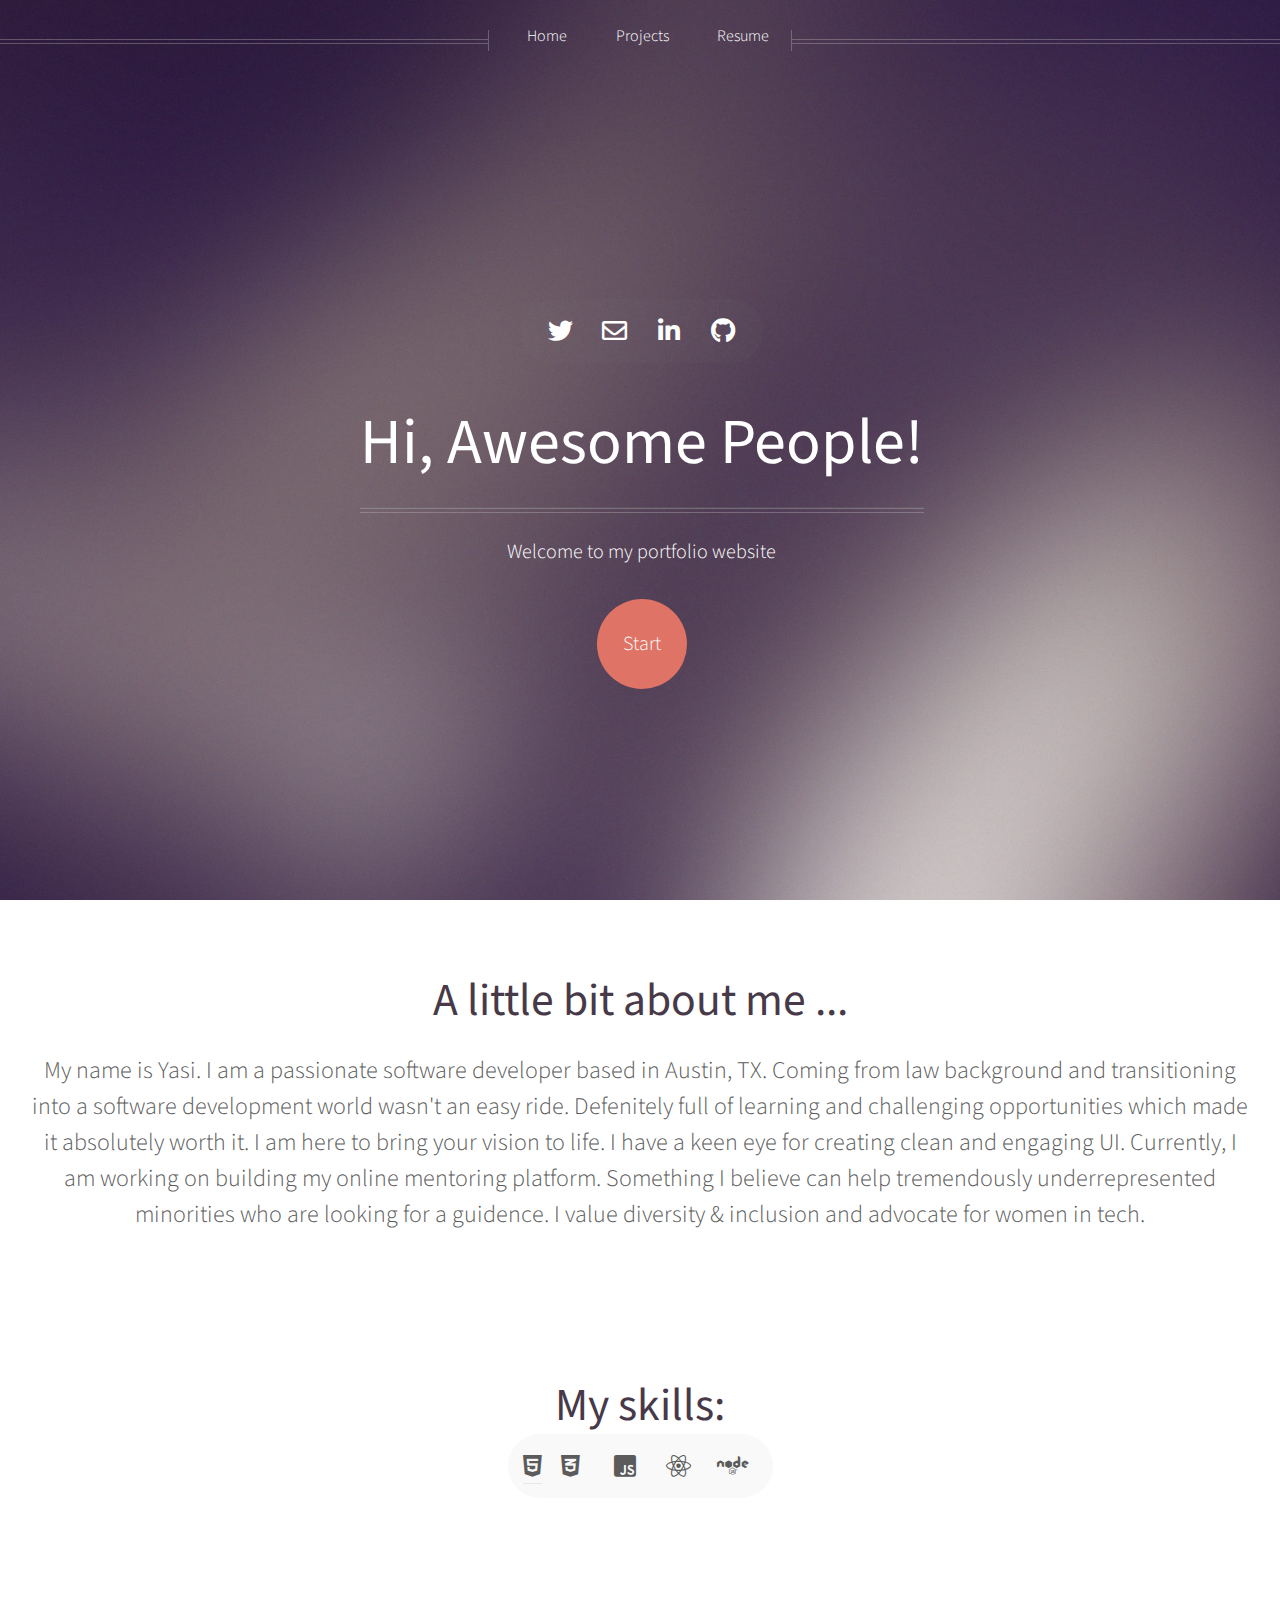
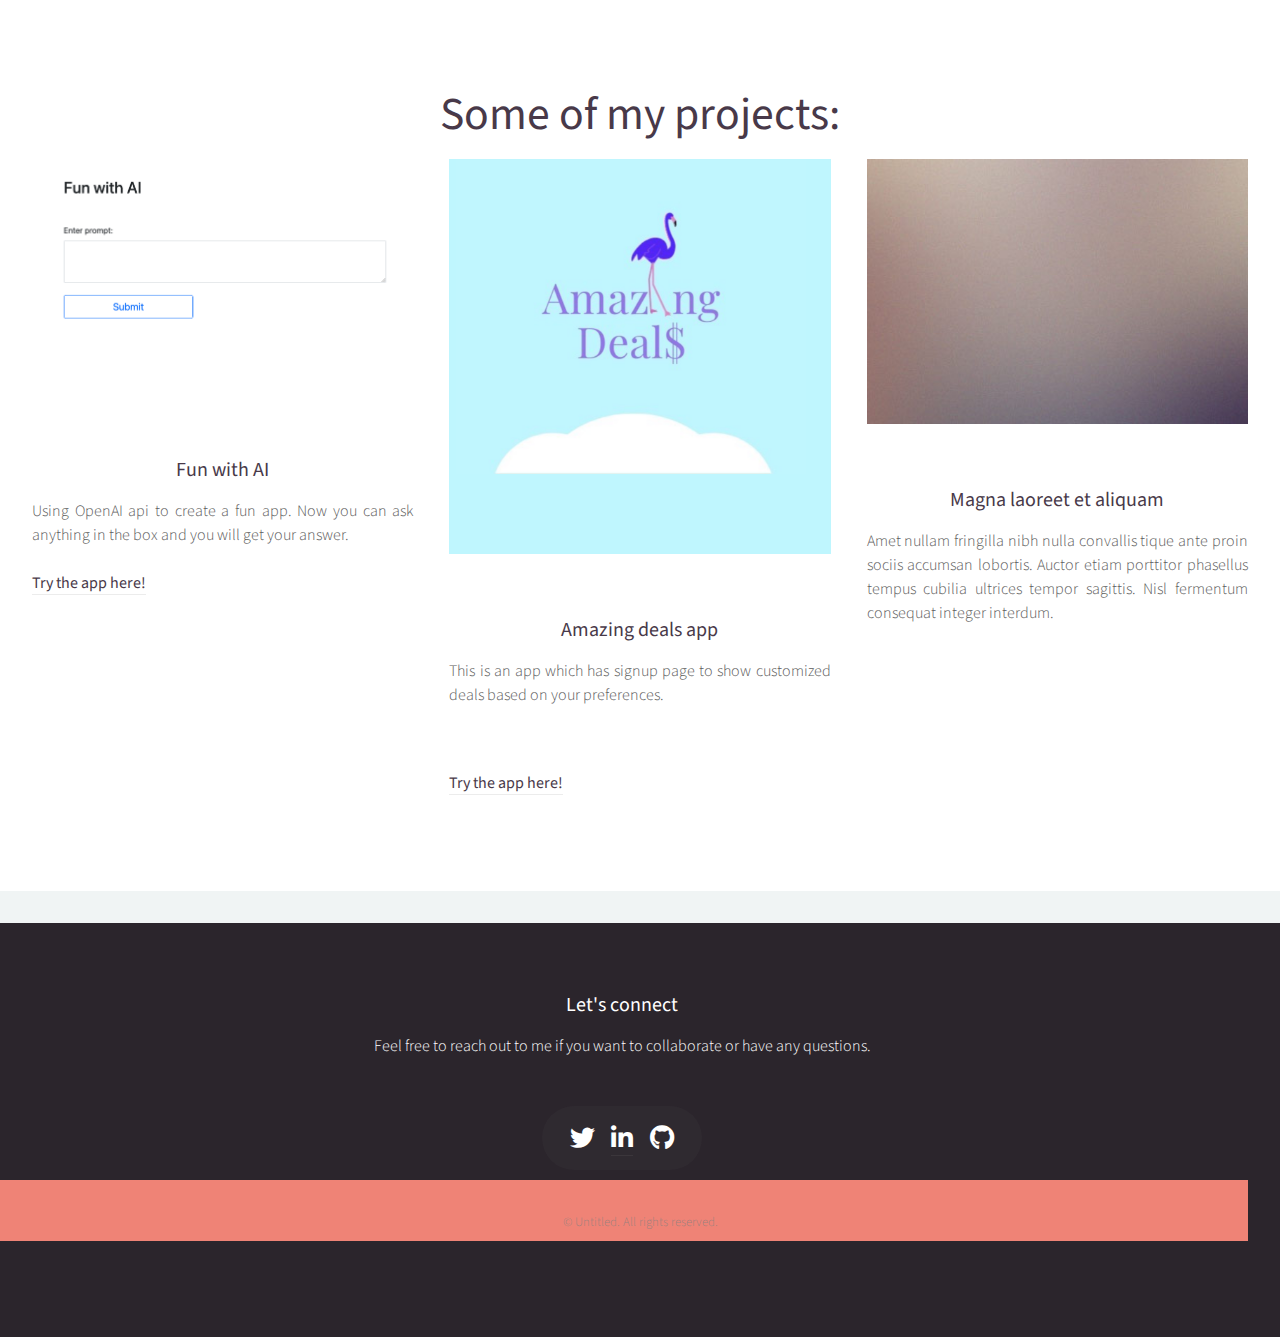
==== html5up-helios/index.html @ ef1a0a52 "add second project amazing deals" ====
<!DOCTYPE html>
<html>
  <head>
    <title>Yasaman's Portfolio Website</title>
    <meta charset="utf-8" />
    <meta
      name="viewport"
      content="width=device-width, initial-scale=1, user-scalable=no"
    />
    <link rel="stylesheet" href="assets/css/main.css" />
    <noscript
      ><link rel="stylesheet" href="assets/css/noscript.css"
    /></noscript>
  </head>
  <body class="homepage is-preload">
    <div id="page-wrapper">
      <!-- Header -->
      <div id="header">
        <!-- Inner -->
        <div class="inner">
          <header>
            <section class="contact">
              <ul class="icons">
								<li>
                    <a
                      href="https://twitter.com/yasamankho"
                      class="icon brands fa-twitter"
                      ><span class="label">Twitter</span></a
                    >
                  </li>

									<li>
                    <a
                      href="mailto:khorramyasaman@gmail.com"
                      class="icon regular fa-envelope">
                      <span class="label">Email</span></a
                    >
                  </li>

                <li>
                  <a
                    href="https://www.linkedin.com/in/yasamankhorram/"
                    class="icon brands fa-linkedin-in"
                    ><span class="label">Linkedin</span></a
                  >
                </li>
								                <li>
                  <a href="https://github.com/Yasikhorram" class="icon brands fa-github"
                    ><span class="label">Github</span></a
                  >
                </li>
              </ul>
            </section>
            <h1>Hi, Awesome People!</h1>
            <hr />
            <p>Welcome to my portfolio website</p>
          </header>
          <footer>
            <a href="#banner" class="button circled scrolly">Start</a>
          </footer>
        </div>

        <!-- Nav -->
        <nav id="nav">
          <ul>
            <li><a href="index.html">Home</a></li>
            <li>
              <a href="#">Projects</a>
              <ul>
                <li><a href="#">Lorem ipsum dolor</a></li>
                <li><a href="#">Magna phasellus</a></li>
                <li><a href="#">Etiam dolore nisl</a></li>
                <li>
                  <a href="#">And a submenu &hellip;</a>
                  <ul>
                    <li><a href="#">Lorem ipsum dolor</a></li>
                    <li><a href="#">Phasellus consequat</a></li>
                    <li><a href="#">Magna phasellus</a></li>
                    <li><a href="#">Etiam dolore nisl</a></li>
                  </ul>
                </li>
                <li><a href="#">Veroeros feugiat</a></li>
              </ul>
            </li>
            <!-- <li><a href="left-sidebar.html">Left Sidebar</a></li>
            <li><a href="right-sidebar.html">Right Sidebar</a></li> -->
            <li><a href="resume.html">Resume</a></li>
          </ul>
        </nav>
      </div>

      <!-- Banner -->
      <section id="banner">
        <header>
          <h2>A little bit about me ...</h2>
          <p>
            My name is Yasi. I am a passionate software developer based in Austin, TX. Coming from law background and transitioning into a software development world wasn't an easy ride. Defenitely full of learning and challenging opportunities which made it absolutely worth it.
            I am here to bring your vision to life. I have a keen eye for creating clean and engaging UI.
            Currently, I am working on building my online mentoring platform. Something I believe can help tremendously underrepresented minorities who are looking for a guidence.

            I value diversity & inclusion and advocate for women in tech.
          </p>
        </header>
      </section>
			      <section id="banner">
        <header>
          <h2>My skills:</h2>
					<ul class="icons">

                <a class="icon brands fa-html5"><span class="label">HTML</span></a>
              </li>
												<li>
              <a class="icon brands fa-css3-alt"><span class="label">CSS</span></a>
                </li>
												<li>
              <a class="icon brands fa-js-square"><span class="label">JS</span></a>
                </li>
                				<li>
              <a class="icon brands fa-react"><span class="label">React</span></a>
                </li>
              <li>
												<li>
              <a class="icon brands fa-node"><span class="label">NodeJs</span></a>
                </li>
              </ul>
        </header>
      </section>

      <!-- Carousel -->
      <!-- <section class="carousel">
        <div class="reel">
          <article>
            <a href="#" class="image featured"
              ><img src="images/pic01.jpg" alt=""
            /></a>
            <header>
              <h3><a href="#">Pulvinar sagittis congue</a></h3>
            </header>
            <p>
              Commodo id natoque malesuada sollicitudin elit suscipit magna.
            </p>
          </article>

          <article>
            <a href="#" class="image featured"
              ><img src="images/pic02.jpg" alt=""
            /></a>
            <header>
              <h3><a href="#">Fermentum sagittis proin</a></h3>
            </header>
            <p>
              Commodo id natoque malesuada sollicitudin elit suscipit magna.
            </p>
          </article>

          <article>
            <a href="#" class="image featured"
              ><img src="images/pic03.jpg" alt=""
            /></a>
            <header>
              <h3><a href="#">Sed quis rhoncus placerat</a></h3>
            </header>
            <p>
              Commodo id natoque malesuada sollicitudin elit suscipit magna.
            </p>
          </article>

          <article>
            <a href="#" class="image featured"
              ><img src="images/pic04.jpg" alt=""
            /></a>
            <header>
              <h3><a href="#">Ultrices urna sit lobortis</a></h3>
            </header>
            <p>
              Commodo id natoque malesuada sollicitudin elit suscipit magna.
            </p>
          </article>

          <article>
            <a href="#" class="image featured"
              ><img src="images/pic05.jpg" alt=""
            /></a>
            <header>
              <h3><a href="#">Varius magnis sollicitudin</a></h3>
            </header>
            <p>
              Commodo id natoque malesuada sollicitudin elit suscipit magna.
            </p>
          </article>

          <article>
            <a href="#" class="image featured"
              ><img src="images/pic01.jpg" alt=""
            /></a>
            <header>
              <h3><a href="#">Pulvinar sagittis congue</a></h3>
            </header>
            <p>
              Commodo id natoque malesuada sollicitudin elit suscipit magna.
            </p>
          </article>

          <article>
            <a href="#" class="image featured"
              ><img src="images/pic02.jpg" alt=""
            /></a>
            <header>
              <h3><a href="#">Fermentum sagittis proin</a></h3>
            </header>
            <p>
              Commodo id natoque malesuada sollicitudin elit suscipit magna.
            </p>
          </article>

          <article>
            <a href="#" class="image featured"
              ><img src="images/pic03.jpg" alt=""
            /></a>
            <header>
              <h3><a href="#">Sed quis rhoncus placerat</a></h3>
            </header>
            <p>
              Commodo id natoque malesuada sollicitudin elit suscipit magna.
            </p>
          </article>

          <article>
            <a href="#" class="image featured"
              ><img src="images/pic04.jpg" alt=""
            /></a>
            <header>
              <h3><a href="#">Ultrices urna sit lobortis</a></h3>
            </header>
            <p>
              Commodo id natoque malesuada sollicitudin elit suscipit magna.
            </p>
          </article>

          <article>
            <a href="#" class="image featured"
              ><img src="images/pic05.jpg" alt=""
            /></a>
            <header>
              <h3><a href="#">Varius magnis sollicitudin</a></h3>
            </header>
            <p>
              Commodo id natoque malesuada sollicitudin elit suscipit magna.
            </p>
          </article>
        </div>
      </section> -->

      <!-- Main -->
      <!-- <div class="wrapper style2">
        <article id="main" class="container special">
          <a href="#" class="image featured"
            ><img src="images/pic06.jpg" alt=""
          /></a>
          <header>
            <h2><a href="#">Sed massa imperdiet magnis</a></h2>
            <p>
              Sociis aenean eu aenean mollis mollis facilisis primis ornare
              penatibus aenean. Cursus ac enim pulvinar curabitur morbi
              convallis. Lectus malesuada sed fermentum dolore amet.
            </p>
          </header>
          <p>
            Commodo id natoque malesuada sollicitudin elit suscipit. Curae
            suspendisse mauris posuere accumsan massa posuere lacus convallis
            tellus interdum. Amet nullam fringilla nibh nulla convallis ut
            venenatis purus sit arcu sociis. Nunc fermentum adipiscing tempor
            cursus nascetur adipiscing adipiscing. Primis aliquam mus lacinia
            lobortis phasellus suscipit. Fermentum lobortis non tristique ante
            proin sociis accumsan lobortis. Auctor etiam porttitor phasellus
            tempus cubilia ultrices tempor sagittis. Nisl fermentum consequat
            integer interdum integer purus sapien. Nibh eleifend nulla nascetur
            pharetra commodo mi augue interdum tellus. Ornare cursus augue
            feugiat sodales velit lorem. Semper elementum ullamcorper lacinia
            natoque aenean scelerisque.
          </p>
          <footer>
            <a href="#" class="button">Continue Reading</a>
          </footer>
        </article>
      </div> -->

      <!-- Features -->
      <div class="wrapper style1">
        <section id="features" class="container special">
          <header>
            <h2>Some of my projects:</h2>

          </header>
          <div class="row">
            <article class="col-4 col-12-mobile special">
              <a href="#" class="image featured"
                ><img src="images/funwithapi.png" alt=""
              /></a>
              <header>
                <h3><a href="#">Fun with AI</a></h3>
              </header>
              <p>
               Using OpenAI api to create a fun app. Now you can ask anything in the box and you will get your answer.
               <br>
                 <br>
               <strong><a href="https://frolicking-sunburst-fd027a.netlify.app/"> Try the app here! </a></strong>
              </p>
            </article>
            <article class="col-4 col-12-mobile special">
              <a href="#" class="image featured"
                ><img src="images/amazingdeals.png" alt=""
              /></a>
              <header>
                <h3><a href="#">Amazing deals app</a></h3>
              </header>
              <p>
                This is an app which has signup page to show customized deals based on your preferences.
              </p>
                <br>
                 <br>
               <strong><a href="https://incomparable-haupia-1a4e68.netlify.app/"> Try the app here! </a></strong>
            </article>
            <article class="col-4 col-12-mobile special">
              <a href="#" class="image featured"
                ><img src="images/pic09.jpg" alt=""
              /></a>
              <header>
                <h3><a href="#">Magna laoreet et aliquam</a></h3>
              </header>
              <p>
                Amet nullam fringilla nibh nulla convallis tique ante proin
                sociis accumsan lobortis. Auctor etiam porttitor phasellus
                tempus cubilia ultrices tempor sagittis. Nisl fermentum
                consequat integer interdum.
              </p>
            </article>
          </div>
        </section>
      </div>

      <!-- Footer -->
      <div id="footer">
        <div class="container">
          <div class="row">





              <!-- Contact -->
              <section class="contact">
                <header>
                  <h3>Let's connect</h3>
                </header>
                <p>Feel free to reach out to me if you want to collaborate or have any questions.</p>
                <ul class="icons">
                  <li>
                    <a
                      href="https://twitter.com/yasamankho"
                      class="icon brands fa-twitter"
                      ><span class="label">Twitter</span></a
                    >
                  </li>


                    <a
                      href="https://www.linkedin.com/in/yasamankhorram/"
                      class="icon brands fa-linkedin-in"
                      ><span class="label">Linkedin</span></a
                    >
                  </li>
									<li>
                  <a href="https://github.com/Yasikhorram" class="icon brands fa-github"
                    ><span class="label">Github</span></a>
                   </li>
                </ul>
              </section>

              <!-- Copyright -->
              <div class="copyright">
                <ul class="menu">
                  <li>&copy; Untitled. All rights reserved.</li>
                  <!-- <li>Design: <a href="http://html5up.net">HTML5 UP</a></li> -->
                </ul>
              </div>
            </div>
          </div>
        </div>
      </div>
    </div>

    <!-- Scripts -->
    <script src="assets/js/jquery.min.js"></script>
    <script src="assets/js/jquery.dropotron.min.js"></script>
    <script src="assets/js/jquery.scrolly.min.js"></script>
    <script src="assets/js/jquery.scrollex.min.js"></script>
    <script src="assets/js/browser.min.js"></script>
    <script src="assets/js/breakpoints.min.js"></script>
    <script src="assets/js/util.js"></script>
    <script src="assets/js/main.js"></script>
  </body>
</html>
---- html5up-helios/assets/css/main.css ----
@import url("https://fonts.googleapis.com/css?family=Source+Sans+Pro:300,300italic,400,400italic,600");
@import url("fontawesome-all.min.css");

/*
	Helios by HTML5 UP
	html5up.net | @ajlkn
	Free for personal and commercial use under the CCA 3.0 license (html5up.net/license)
*/

html,
body,
div,
span,
applet,
object,
iframe,
h1,
h2,
h3,
h4,
h5,
h6,
p,
blockquote,
pre,
a,
abbr,
acronym,
address,
big,
cite,
code,
del,
dfn,
em,
img,
ins,
kbd,
q,
s,
samp,
small,
strike,
strong,
sub,
sup,
tt,
var,
b,
u,
i,
center,
dl,
dt,
dd,
ol,
ul,
li,
fieldset,
form,
label,
legend,
table,
caption,
tbody,
tfoot,
thead,
tr,
th,
td,
article,
aside,
canvas,
details,
embed,
figure,
figcaption,
footer,
header,
hgroup,
menu,
nav,
output,
ruby,
section,
summary,
time,
mark,
audio,
video {
  margin: 0;
  padding: 0;
  border: 0;
  font-size: 100%;
  font: inherit;
  vertical-align: baseline;
}

article,
aside,
details,
figcaption,
figure,
footer,
header,
hgroup,
menu,
nav,
section {
  display: block;
}

body {
  line-height: 1;
}

ol,
ul {
  list-style: none;
}

blockquote,
q {
  quotes: none;
}

blockquote:before,
blockquote:after,
q:before,
q:after {
  content: "";
  content: none;
}

table {
  border-collapse: collapse;
  border-spacing: 0;
}

body {
  -webkit-text-size-adjust: none;
}

mark {
  background-color: transparent;
  color: inherit;
}

input::-moz-focus-inner {
  border: 0;
  padding: 0;
}

input,
select,
textarea {
  -moz-appearance: none;
  -webkit-appearance: none;
  -ms-appearance: none;
  appearance: none;
}

/* Basic */

html {
  box-sizing: border-box;
}

*,
*:before,
*:after {
  box-sizing: inherit;
}

body {
  background: #f0f4f4;
  color: #5b5b5b;
  font-size: 15pt;
  line-height: 1.85em;
  font-family: "Source Sans Pro", sans-serif;
  font-weight: 300;
}

body.is-preload *,
body.is-preload *:before,
body.is-preload *:after {
  -moz-animation: none !important;
  -webkit-animation: none !important;
  -ms-animation: none !important;
  animation: none !important;
  -moz-transition: none !important;
  -webkit-transition: none !important;
  -ms-transition: none !important;
  transition: none !important;
}

input,
textarea,
select {
  font-size: 15pt;
  line-height: 1.85em;
  font-family: "Source Sans Pro", sans-serif;
  font-weight: 300;
}

h1,
h2,
h3,
h4,
h5,
h6 {
  font-weight: 400;
  color: #483949;
  line-height: 1.25em;
}

h1 a,
h2 a,
h3 a,
h4 a,
h5 a,
h6 a {
  color: inherit;
  text-decoration: none;
  border-bottom-color: transparent;
}

h1 strong,
h2 strong,
h3 strong,
h4 strong,
h5 strong,
h6 strong {
  font-weight: 600;
}

h2 {
  font-size: 2.85em;
}

h3 {
  font-size: 1.25em;
}

h4 {
  font-size: 1em;
  margin: 0 0 0.25em 0;
}

strong,
b {
  font-weight: 400;
  color: #483949;
}

em,
i {
  font-style: italic;
}

a {
  color: inherit;
  border-bottom: solid 1px rgba(128, 128, 128, 0.15);
  text-decoration: none;
  -moz-transition: background-color 0.35s ease-in-out, color 0.35s ease-in-out,
    border-bottom-color 0.35s ease-in-out;
  -webkit-transition: background-color 0.35s ease-in-out,
    color 0.35s ease-in-out, border-bottom-color 0.35s ease-in-out;
  -ms-transition: background-color 0.35s ease-in-out, color 0.35s ease-in-out,
    border-bottom-color 0.35s ease-in-out;
  transition: background-color 0.35s ease-in-out, color 0.35s ease-in-out,
    border-bottom-color 0.35s ease-in-out;
}

a:hover {
  color: #ef8376;
  border-bottom-color: transparent;
}

sub {
  position: relative;
  top: 0.5em;
  font-size: 0.8em;
}

sup {
  position: relative;
  top: -0.5em;
  font-size: 0.8em;
}

blockquote {
  border-left: solid 0.5em #ddd;
  padding: 1em 0 1em 2em;
  font-style: italic;
}

p,
ul,
ol,
dl,
table {
  margin-bottom: 1em;
}

p {
  text-align: justify;
}

br.clear {
  clear: both;
}

hr {
  position: relative;
  display: block;
  border: 0;
  top: 4.5em;
  margin-bottom: 9em;
  height: 6px;
  border-top: solid 1px rgba(128, 128, 128, 0.2);
  border-bottom: solid 1px rgba(128, 128, 128, 0.2);
}

hr:before,
hr:after {
  content: "";
  position: absolute;
  top: -8px;
  display: block;
  width: 1px;
  height: 21px;
  background: rgba(128, 128, 128, 0.2);
}

hr:before {
  left: -1px;
}

hr:after {
  right: -1px;
}

.timestamp {
  color: rgba(128, 128, 128, 0.75);
  font-size: 0.8em;
}

/* Container */

.container {
  margin: 0 auto;
  max-width: 100%;
  width: 1400px;
}

@media screen and (max-width: 1680px) {
  .container {
    width: 1200px;
  }
}

@media screen and (max-width: 1280px) {
  .container {
    width: 100%;
  }
}

@media screen and (max-width: 960px) {
  .container {
    width: 100%;
  }
}

@media screen and (max-width: 840px) {
  .container {
    width: 100%;
  }
}

@media screen and (max-width: 736px) {
  .container {
    width: 100%;
  }
}

/* Row */

.row {
  display: flex;
  flex-wrap: wrap;
  box-sizing: border-box;
  align-items: stretch;
}

.row > * {
  box-sizing: border-box;
}

.row.gtr-uniform > * > :last-child {
  margin-bottom: 0;
}

.row.aln-left {
  justify-content: flex-start;
}

.row.aln-center {
  justify-content: center;
}

.row.aln-right {
  justify-content: flex-end;
}

.row.aln-top {
  align-items: flex-start;
}

.row.aln-middle {
  align-items: center;
}

.row.aln-bottom {
  align-items: flex-end;
}

.row > .imp {
  order: -1;
}

.row > .col-1 {
  width: 8.33333%;
}

.row > .off-1 {
  margin-left: 8.33333%;
}

.row > .col-2 {
  width: 16.66667%;
}

.row > .off-2 {
  margin-left: 16.66667%;
}

.row > .col-3 {
  width: 25%;
}

.row > .off-3 {
  margin-left: 25%;
}

.row > .col-4 {
  width: 33.33333%;
}

.row > .off-4 {
  margin-left: 33.33333%;
}

.row > .col-5 {
  width: 41.66667%;
}

.row > .off-5 {
  margin-left: 41.66667%;
}

.row > .col-6 {
  width: 50%;
}

.row > .off-6 {
  margin-left: 50%;
}

.row > .col-7 {
  width: 58.33333%;
}

.row > .off-7 {
  margin-left: 58.33333%;
}

.row > .col-8 {
  width: 66.66667%;
}

.row > .off-8 {
  margin-left: 66.66667%;
}

.row > .col-9 {
  width: 75%;
}

.row > .off-9 {
  margin-left: 75%;
}

.row > .col-10 {
  width: 83.33333%;
}

.row > .off-10 {
  margin-left: 83.33333%;
}

.row > .col-11 {
  width: 91.66667%;
}

.row > .off-11 {
  margin-left: 91.66667%;
}

.row > .col-12 {
  width: 100%;
}

.row > .off-12 {
  margin-left: 100%;
}

.row.gtr-0 {
  margin-top: 0px;
  margin-left: 0px;
}

.row.gtr-0 > * {
  padding: 0px 0 0 0px;
}

.row.gtr-0.gtr-uniform {
  margin-top: 0px;
}

.row.gtr-0.gtr-uniform > * {
  padding-top: 0px;
}

.row.gtr-25 {
  margin-top: -10px;
  margin-left: -10px;
}

.row.gtr-25 > * {
  padding: 10px 0 0 10px;
}

.row.gtr-25.gtr-uniform {
  margin-top: -10px;
}

.row.gtr-25.gtr-uniform > * {
  padding-top: 10px;
}

.row.gtr-50 {
  margin-top: -20px;
  margin-left: -20px;
}

.row.gtr-50 > * {
  padding: 20px 0 0 20px;
}

.row.gtr-50.gtr-uniform {
  margin-top: -20px;
}

.row.gtr-50.gtr-uniform > * {
  padding-top: 20px;
}

.row {
  margin-top: -40px;
  margin-left: -40px;
}

.row > * {
  padding: 40px 0 0 40px;
}

.row.gtr-uniform {
  margin-top: -40px;
}

.row.gtr-uniform > * {
  padding-top: 40px;
}

.row.gtr-150 {
  margin-top: -60px;
  margin-left: -60px;
}

.row.gtr-150 > * {
  padding: 60px 0 0 60px;
}

.row.gtr-150.gtr-uniform {
  margin-top: -60px;
}

.row.gtr-150.gtr-uniform > * {
  padding-top: 60px;
}

.row.gtr-200 {
  margin-top: -80px;
  margin-left: -80px;
}

.row.gtr-200 > * {
  padding: 80px 0 0 80px;
}

.row.gtr-200.gtr-uniform {
  margin-top: -80px;
}

.row.gtr-200.gtr-uniform > * {
  padding-top: 80px;
}

@media screen and (max-width: 1680px) {
  .row {
    display: flex;
    flex-wrap: wrap;
    box-sizing: border-box;
    align-items: stretch;
  }

  .row > * {
    box-sizing: border-box;
  }

  .row.gtr-uniform > * > :last-child {
    margin-bottom: 0;
  }

  .row.aln-left {
    justify-content: flex-start;
  }

  .row.aln-center {
    justify-content: center;
  }

  .row.aln-right {
    justify-content: flex-end;
  }

  .row.aln-top {
    align-items: flex-start;
  }

  .row.aln-middle {
    align-items: center;
  }

  .row.aln-bottom {
    align-items: flex-end;
  }

  .row > .imp-wide {
    order: -1;
  }

  .row > .col-1-wide {
    width: 8.33333%;
  }

  .row > .off-1-wide {
    margin-left: 8.33333%;
  }

  .row > .col-2-wide {
    width: 16.66667%;
  }

  .row > .off-2-wide {
    margin-left: 16.66667%;
  }

  .row > .col-3-wide {
    width: 25%;
  }

  .row > .off-3-wide {
    margin-left: 25%;
  }

  .row > .col-4-wide {
    width: 33.33333%;
  }

  .row > .off-4-wide {
    margin-left: 33.33333%;
  }

  .row > .col-5-wide {
    width: 41.66667%;
  }

  .row > .off-5-wide {
    margin-left: 41.66667%;
  }

  .row > .col-6-wide {
    width: 50%;
  }

  .row > .off-6-wide {
    margin-left: 50%;
  }

  .row > .col-7-wide {
    width: 58.33333%;
  }

  .row > .off-7-wide {
    margin-left: 58.33333%;
  }

  .row > .col-8-wide {
    width: 66.66667%;
  }

  .row > .off-8-wide {
    margin-left: 66.66667%;
  }

  .row > .col-9-wide {
    width: 75%;
  }

  .row > .off-9-wide {
    margin-left: 75%;
  }

  .row > .col-10-wide {
    width: 83.33333%;
  }

  .row > .off-10-wide {
    margin-left: 83.33333%;
  }

  .row > .col-11-wide {
    width: 91.66667%;
  }

  .row > .off-11-wide {
    margin-left: 91.66667%;
  }

  .row > .col-12-wide {
    width: 100%;
  }

  .row > .off-12-wide {
    margin-left: 100%;
  }

  .row.gtr-0 {
    margin-top: 0px;
    margin-left: 0px;
  }

  .row.gtr-0 > * {
    padding: 0px 0 0 0px;
  }

  .row.gtr-0.gtr-uniform {
    margin-top: 0px;
  }

  .row.gtr-0.gtr-uniform > * {
    padding-top: 0px;
  }

  .row.gtr-25 {
    margin-top: -10px;
    margin-left: -10px;
  }

  .row.gtr-25 > * {
    padding: 10px 0 0 10px;
  }

  .row.gtr-25.gtr-uniform {
    margin-top: -10px;
  }

  .row.gtr-25.gtr-uniform > * {
    padding-top: 10px;
  }

  .row.gtr-50 {
    margin-top: -20px;
    margin-left: -20px;
  }

  .row.gtr-50 > * {
    padding: 20px 0 0 20px;
  }

  .row.gtr-50.gtr-uniform {
    margin-top: -20px;
  }

  .row.gtr-50.gtr-uniform > * {
    padding-top: 20px;
  }

  .row {
    margin-top: -40px;
    margin-left: -40px;
  }

  .row > * {
    padding: 40px 0 0 40px;
  }

  .row.gtr-uniform {
    margin-top: -40px;
  }

  .row.gtr-uniform > * {
    padding-top: 40px;
  }

  .row.gtr-150 {
    margin-top: -60px;
    margin-left: -60px;
  }

  .row.gtr-150 > * {
    padding: 60px 0 0 60px;
  }

  .row.gtr-150.gtr-uniform {
    margin-top: -60px;
  }

  .row.gtr-150.gtr-uniform > * {
    padding-top: 60px;
  }

  .row.gtr-200 {
    margin-top: -80px;
    margin-left: -80px;
  }

  .row.gtr-200 > * {
    padding: 80px 0 0 80px;
  }

  .row.gtr-200.gtr-uniform {
    margin-top: -80px;
  }

  .row.gtr-200.gtr-uniform > * {
    padding-top: 80px;
  }
}

@media screen and (max-width: 1280px) {
  .row {
    display: flex;
    flex-wrap: wrap;
    box-sizing: border-box;
    align-items: stretch;
  }

  .row > * {
    box-sizing: border-box;
  }

  .row.gtr-uniform > * > :last-child {
    margin-bottom: 0;
  }

  .row.aln-left {
    justify-content: flex-start;
  }

  .row.aln-center {
    justify-content: center;
  }

  .row.aln-right {
    justify-content: flex-end;
  }

  .row.aln-top {
    align-items: flex-start;
  }

  .row.aln-middle {
    align-items: center;
  }

  .row.aln-bottom {
    align-items: flex-end;
  }

  .row > .imp-normal {
    order: -1;
  }

  .row > .col-1-normal {
    width: 8.33333%;
  }

  .row > .off-1-normal {
    margin-left: 8.33333%;
  }

  .row > .col-2-normal {
    width: 16.66667%;
  }

  .row > .off-2-normal {
    margin-left: 16.66667%;
  }

  .row > .col-3-normal {
    width: 25%;
  }

  .row > .off-3-normal {
    margin-left: 25%;
  }

  .row > .col-4-normal {
    width: 33.33333%;
  }

  .row > .off-4-normal {
    margin-left: 33.33333%;
  }

  .row > .col-5-normal {
    width: 41.66667%;
  }

  .row > .off-5-normal {
    margin-left: 41.66667%;
  }

  .row > .col-6-normal {
    width: 50%;
  }

  .row > .off-6-normal {
    margin-left: 50%;
  }

  .row > .col-7-normal {
    width: 58.33333%;
  }

  .row > .off-7-normal {
    margin-left: 58.33333%;
  }

  .row > .col-8-normal {
    width: 66.66667%;
  }

  .row > .off-8-normal {
    margin-left: 66.66667%;
  }

  .row > .col-9-normal {
    width: 75%;
  }

  .row > .off-9-normal {
    margin-left: 75%;
  }

  .row > .col-10-normal {
    width: 83.33333%;
  }

  .row > .off-10-normal {
    margin-left: 83.33333%;
  }

  .row > .col-11-normal {
    width: 91.66667%;
  }

  .row > .off-11-normal {
    margin-left: 91.66667%;
  }

  .row > .col-12-normal {
    width: 100%;
  }

  .row > .off-12-normal {
    margin-left: 100%;
  }

  .row.gtr-0 {
    margin-top: 0px;
    margin-left: 0px;
  }

  .row.gtr-0 > * {
    padding: 0px 0 0 0px;
  }

  .row.gtr-0.gtr-uniform {
    margin-top: 0px;
  }

  .row.gtr-0.gtr-uniform > * {
    padding-top: 0px;
  }

  .row.gtr-25 {
    margin-top: -9px;
    margin-left: -9px;
  }

  .row.gtr-25 > * {
    padding: 9px 0 0 9px;
  }

  .row.gtr-25.gtr-uniform {
    margin-top: -9px;
  }

  .row.gtr-25.gtr-uniform > * {
    padding-top: 9px;
  }

  .row.gtr-50 {
    margin-top: -18px;
    margin-left: -18px;
  }

  .row.gtr-50 > * {
    padding: 18px 0 0 18px;
  }

  .row.gtr-50.gtr-uniform {
    margin-top: -18px;
  }

  .row.gtr-50.gtr-uniform > * {
    padding-top: 18px;
  }

  .row {
    margin-top: -36px;
    margin-left: -36px;
  }

  .row > * {
    padding: 36px 0 0 36px;
  }

  .row.gtr-uniform {
    margin-top: -36px;
  }

  .row.gtr-uniform > * {
    padding-top: 36px;
  }

  .row.gtr-150 {
    margin-top: -54px;
    margin-left: -54px;
  }

  .row.gtr-150 > * {
    padding: 54px 0 0 54px;
  }

  .row.gtr-150.gtr-uniform {
    margin-top: -54px;
  }

  .row.gtr-150.gtr-uniform > * {
    padding-top: 54px;
  }

  .row.gtr-200 {
    margin-top: -72px;
    margin-left: -72px;
  }

  .row.gtr-200 > * {
    padding: 72px 0 0 72px;
  }

  .row.gtr-200.gtr-uniform {
    margin-top: -72px;
  }

  .row.gtr-200.gtr-uniform > * {
    padding-top: 72px;
  }
}

@media screen and (max-width: 960px) {
  .row {
    display: flex;
    flex-wrap: wrap;
    box-sizing: border-box;
    align-items: stretch;
  }

  .row > * {
    box-sizing: border-box;
  }

  .row.gtr-uniform > * > :last-child {
    margin-bottom: 0;
  }

  .row.aln-left {
    justify-content: flex-start;
  }

  .row.aln-center {
    justify-content: center;
  }

  .row.aln-right {
    justify-content: flex-end;
  }

  .row.aln-top {
    align-items: flex-start;
  }

  .row.aln-middle {
    align-items: center;
  }

  .row.aln-bottom {
    align-items: flex-end;
  }

  .row > .imp-narrow {
    order: -1;
  }

  .row > .col-1-narrow {
    width: 8.33333%;
  }

  .row > .off-1-narrow {
    margin-left: 8.33333%;
  }

  .row > .col-2-narrow {
    width: 16.66667%;
  }

  .row > .off-2-narrow {
    margin-left: 16.66667%;
  }

  .row > .col-3-narrow {
    width: 25%;
  }

  .row > .off-3-narrow {
    margin-left: 25%;
  }

  .row > .col-4-narrow {
    width: 33.33333%;
  }

  .row > .off-4-narrow {
    margin-left: 33.33333%;
  }

  .row > .col-5-narrow {
    width: 41.66667%;
  }

  .row > .off-5-narrow {
    margin-left: 41.66667%;
  }

  .row > .col-6-narrow {
    width: 50%;
  }

  .row > .off-6-narrow {
    margin-left: 50%;
  }

  .row > .col-7-narrow {
    width: 58.33333%;
  }

  .row > .off-7-narrow {
    margin-left: 58.33333%;
  }

  .row > .col-8-narrow {
    width: 66.66667%;
  }

  .row > .off-8-narrow {
    margin-left: 66.66667%;
  }

  .row > .col-9-narrow {
    width: 75%;
  }

  .row > .off-9-narrow {
    margin-left: 75%;
  }

  .row > .col-10-narrow {
    width: 83.33333%;
  }

  .row > .off-10-narrow {
    margin-left: 83.33333%;
  }

  .row > .col-11-narrow {
    width: 91.66667%;
  }

  .row > .off-11-narrow {
    margin-left: 91.66667%;
  }

  .row > .col-12-narrow {
    width: 100%;
  }

  .row > .off-12-narrow {
    margin-left: 100%;
  }

  .row.gtr-0 {
    margin-top: 0px;
    margin-left: 0px;
  }

  .row.gtr-0 > * {
    padding: 0px 0 0 0px;
  }

  .row.gtr-0.gtr-uniform {
    margin-top: 0px;
  }

  .row.gtr-0.gtr-uniform > * {
    padding-top: 0px;
  }

  .row.gtr-25 {
    margin-top: -8px;
    margin-left: -8px;
  }

  .row.gtr-25 > * {
    padding: 8px 0 0 8px;
  }

  .row.gtr-25.gtr-uniform {
    margin-top: -8px;
  }

  .row.gtr-25.gtr-uniform > * {
    padding-top: 8px;
  }

  .row.gtr-50 {
    margin-top: -16px;
    margin-left: -16px;
  }

  .row.gtr-50 > * {
    padding: 16px 0 0 16px;
  }

  .row.gtr-50.gtr-uniform {
    margin-top: -16px;
  }

  .row.gtr-50.gtr-uniform > * {
    padding-top: 16px;
  }

  .row {
    margin-top: -32px;
    margin-left: -32px;
  }

  .row > * {
    padding: 32px 0 0 32px;
  }

  .row.gtr-uniform {
    margin-top: -32px;
  }

  .row.gtr-uniform > * {
    padding-top: 32px;
  }

  .row.gtr-150 {
    margin-top: -48px;
    margin-left: -48px;
  }

  .row.gtr-150 > * {
    padding: 48px 0 0 48px;
  }

  .row.gtr-150.gtr-uniform {
    margin-top: -48px;
  }

  .row.gtr-150.gtr-uniform > * {
    padding-top: 48px;
  }

  .row.gtr-200 {
    margin-top: -64px;
    margin-left: -64px;
  }

  .row.gtr-200 > * {
    padding: 64px 0 0 64px;
  }

  .row.gtr-200.gtr-uniform {
    margin-top: -64px;
  }

  .row.gtr-200.gtr-uniform > * {
    padding-top: 64px;
  }
}

@media screen and (max-width: 840px) {
  .row {
    display: flex;
    flex-wrap: wrap;
    box-sizing: border-box;
    align-items: stretch;
  }

  .row > * {
    box-sizing: border-box;
  }

  .row.gtr-uniform > * > :last-child {
    margin-bottom: 0;
  }

  .row.aln-left {
    justify-content: flex-start;
  }

  .row.aln-center {
    justify-content: center;
  }

  .row.aln-right {
    justify-content: flex-end;
  }

  .row.aln-top {
    align-items: flex-start;
  }

  .row.aln-middle {
    align-items: center;
  }

  .row.aln-bottom {
    align-items: flex-end;
  }

  .row > .imp-narrower {
    order: -1;
  }

  .row > .col-1-narrower {
    width: 8.33333%;
  }

  .row > .off-1-narrower {
    margin-left: 8.33333%;
  }

  .row > .col-2-narrower {
    width: 16.66667%;
  }

  .row > .off-2-narrower {
    margin-left: 16.66667%;
  }

  .row > .col-3-narrower {
    width: 25%;
  }

  .row > .off-3-narrower {
    margin-left: 25%;
  }

  .row > .col-4-narrower {
    width: 33.33333%;
  }

  .row > .off-4-narrower {
    margin-left: 33.33333%;
  }

  .row > .col-5-narrower {
    width: 41.66667%;
  }

  .row > .off-5-narrower {
    margin-left: 41.66667%;
  }

  .row > .col-6-narrower {
    width: 50%;
  }

  .row > .off-6-narrower {
    margin-left: 50%;
  }

  .row > .col-7-narrower {
    width: 58.33333%;
  }

  .row > .off-7-narrower {
    margin-left: 58.33333%;
  }

  .row > .col-8-narrower {
    width: 66.66667%;
  }

  .row > .off-8-narrower {
    margin-left: 66.66667%;
  }

  .row > .col-9-narrower {
    width: 75%;
  }

  .row > .off-9-narrower {
    margin-left: 75%;
  }

  .row > .col-10-narrower {
    width: 83.33333%;
  }

  .row > .off-10-narrower {
    margin-left: 83.33333%;
  }

  .row > .col-11-narrower {
    width: 91.66667%;
  }

  .row > .off-11-narrower {
    margin-left: 91.66667%;
  }

  .row > .col-12-narrower {
    width: 100%;
  }

  .row > .off-12-narrower {
    margin-left: 100%;
  }

  .row.gtr-0 {
    margin-top: 0px;
    margin-left: 0px;
  }

  .row.gtr-0 > * {
    padding: 0px 0 0 0px;
  }

  .row.gtr-0.gtr-uniform {
    margin-top: 0px;
  }

  .row.gtr-0.gtr-uniform > * {
    padding-top: 0px;
  }

  .row.gtr-25 {
    margin-top: -8px;
    margin-left: -8px;
  }

  .row.gtr-25 > * {
    padding: 8px 0 0 8px;
  }

  .row.gtr-25.gtr-uniform {
    margin-top: -8px;
  }

  .row.gtr-25.gtr-uniform > * {
    padding-top: 8px;
  }

  .row.gtr-50 {
    margin-top: -16px;
    margin-left: -16px;
  }

  .row.gtr-50 > * {
    padding: 16px 0 0 16px;
  }

  .row.gtr-50.gtr-uniform {
    margin-top: -16px;
  }

  .row.gtr-50.gtr-uniform > * {
    padding-top: 16px;
  }

  .row {
    margin-top: -32px;
    margin-left: -32px;
  }

  .row > * {
    padding: 32px 0 0 32px;
  }

  .row.gtr-uniform {
    margin-top: -32px;
  }

  .row.gtr-uniform > * {
    padding-top: 32px;
  }

  .row.gtr-150 {
    margin-top: -48px;
    margin-left: -48px;
  }

  .row.gtr-150 > * {
    padding: 48px 0 0 48px;
  }

  .row.gtr-150.gtr-uniform {
    margin-top: -48px;
  }

  .row.gtr-150.gtr-uniform > * {
    padding-top: 48px;
  }

  .row.gtr-200 {
    margin-top: -64px;
    margin-left: -64px;
  }

  .row.gtr-200 > * {
    padding: 64px 0 0 64px;
  }

  .row.gtr-200.gtr-uniform {
    margin-top: -64px;
  }

  .row.gtr-200.gtr-uniform > * {
    padding-top: 64px;
  }
}

@media screen and (max-width: 736px) {
  .row {
    display: flex;
    flex-wrap: wrap;
    box-sizing: border-box;
    align-items: stretch;
  }

  .row > * {
    box-sizing: border-box;
  }

  .row.gtr-uniform > * > :last-child {
    margin-bottom: 0;
  }

  .row.aln-left {
    justify-content: flex-start;
  }

  .row.aln-center {
    justify-content: center;
  }

  .row.aln-right {
    justify-content: flex-end;
  }

  .row.aln-top {
    align-items: flex-start;
  }

  .row.aln-middle {
    align-items: center;
  }

  .row.aln-bottom {
    align-items: flex-end;
  }

  .row > .imp-mobile {
    order: -1;
  }

  .row > .col-1-mobile {
    width: 8.33333%;
  }

  .row > .off-1-mobile {
    margin-left: 8.33333%;
  }

  .row > .col-2-mobile {
    width: 16.66667%;
  }

  .row > .off-2-mobile {
    margin-left: 16.66667%;
  }

  .row > .col-3-mobile {
    width: 25%;
  }

  .row > .off-3-mobile {
    margin-left: 25%;
  }

  .row > .col-4-mobile {
    width: 33.33333%;
  }

  .row > .off-4-mobile {
    margin-left: 33.33333%;
  }

  .row > .col-5-mobile {
    width: 41.66667%;
  }

  .row > .off-5-mobile {
    margin-left: 41.66667%;
  }

  .row > .col-6-mobile {
    width: 50%;
  }

  .row > .off-6-mobile {
    margin-left: 50%;
  }

  .row > .col-7-mobile {
    width: 58.33333%;
  }

  .row > .off-7-mobile {
    margin-left: 58.33333%;
  }

  .row > .col-8-mobile {
    width: 66.66667%;
  }

  .row > .off-8-mobile {
    margin-left: 66.66667%;
  }

  .row > .col-9-mobile {
    width: 75%;
  }

  .row > .off-9-mobile {
    margin-left: 75%;
  }

  .row > .col-10-mobile {
    width: 83.33333%;
  }

  .row > .off-10-mobile {
    margin-left: 83.33333%;
  }

  .row > .col-11-mobile {
    width: 91.66667%;
  }

  .row > .off-11-mobile {
    margin-left: 91.66667%;
  }

  .row > .col-12-mobile {
    width: 100%;
  }

  .row > .off-12-mobile {
    margin-left: 100%;
  }

  .row.gtr-0 {
    margin-top: 0px;
    margin-left: 0px;
  }

  .row.gtr-0 > * {
    padding: 0px 0 0 0px;
  }

  .row.gtr-0.gtr-uniform {
    margin-top: 0px;
  }

  .row.gtr-0.gtr-uniform > * {
    padding-top: 0px;
  }

  .row.gtr-25 {
    margin-top: -5px;
    margin-left: -5px;
  }

  .row.gtr-25 > * {
    padding: 5px 0 0 5px;
  }

  .row.gtr-25.gtr-uniform {
    margin-top: -5px;
  }

  .row.gtr-25.gtr-uniform > * {
    padding-top: 5px;
  }

  .row.gtr-50 {
    margin-top: -10px;
    margin-left: -10px;
  }

  .row.gtr-50 > * {
    padding: 10px 0 0 10px;
  }

  .row.gtr-50.gtr-uniform {
    margin-top: -10px;
  }

  .row.gtr-50.gtr-uniform > * {
    padding-top: 10px;
  }

  .row {
    margin-top: -20px;
    margin-left: -20px;
  }

  .row > * {
    padding: 20px 0 0 20px;
  }

  .row.gtr-uniform {
    margin-top: -20px;
  }

  .row.gtr-uniform > * {
    padding-top: 20px;
  }

  .row.gtr-150 {
    margin-top: -30px;
    margin-left: -30px;
  }

  .row.gtr-150 > * {
    padding: 30px 0 0 30px;
  }

  .row.gtr-150.gtr-uniform {
    margin-top: -30px;
  }

  .row.gtr-150.gtr-uniform > * {
    padding-top: 30px;
  }

  .row.gtr-200 {
    margin-top: -40px;
    margin-left: -40px;
  }

  .row.gtr-200 > * {
    padding: 40px 0 0 40px;
  }

  .row.gtr-200.gtr-uniform {
    margin-top: -40px;
  }

  .row.gtr-200.gtr-uniform > * {
    padding-top: 40px;
  }
}

/* Sections/Article */

section,
article {
  margin-bottom: 3em;
}

section > :last-child,
section:last-child,
article > :last-child,
article:last-child {
  margin-bottom: 0;
}

section.special > header,
section.special > footer,
article.special > header,
article.special > footer {
  text-align: center;
}

.row > section,
.row > article {
  margin-bottom: 0;
}

header {
  margin: 0 0 1em 0;
}

header > p {
  display: block;
  font-size: 1.5em;
  margin: 1em 0 2em 0;
  line-height: 1.5em;
  text-align: inherit;
}

footer {
  margin: 2.5em 0 0 0;
}

/* Image */

.image {
  position: relative;
  display: inline-block;
  border: 0;
  outline: 0;
}

.image img {
  display: block;
  width: 100%;
}

.image.fit {
  display: block;
  width: 100%;
}

.image.featured {
  display: block;
  width: 100%;
  margin: 0 0 4em 0;
}

.image.left {
  float: left;
  margin: 0 2em 2em 0;
}

.image.centered {
  display: block;
  margin: 0 0 2em 0;
}

.image.centered img {
  margin: 0 auto;
  width: auto;
}

/* List */

ul {
  list-style: disc;
  padding-left: 1em;
}

ul li {
  padding-left: 0.5em;
}

ol {
  list-style: decimal;
  padding-left: 1.25em;
}

ol li {
  padding-left: 0.25em;
}

/* Actions */

ul.actions {
  margin: 3em 0 0 0;
  list-style: none;
  padding-left: 0;
}

form ul.actions {
  margin-top: 0;
}

ul.actions li {
  display: inline-block;
  margin: 0 0.75em 0 0.75em;
  padding-left: 0;
}

ul.actions li:first-child {
  margin-left: 0;
}

ul.actions li:last-child {
  margin-right: 0;
}

/* Divided */

ul.divided {
  list-style: none;
  padding-left: 0;
}

ul.divided li {
  border-top: solid 1px rgba(128, 128, 128, 0.2);
  padding-top: 1.5em;
  margin-top: 1.5em;
  padding-left: 0;
}

ul.divided li:first-child {
  border-top: 0;
  padding-top: 0;
  margin-top: 0;
}

/* Menu */

ul.menu {
  height: 1em;
  line-height: 1em;
  list-style: none;
  padding-left: 0;
}

ul.menu li {
  display: inline-block;
  border-left: solid 1px rgba(128, 128, 128, 0.2);
  padding-left: 1.25em;
  margin-left: 1.25em;
}

ul.menu li:first-child {
  border-left: 0;
  padding-left: 0;
  margin-left: 0;
}

/* Icons */

ul.icons {
  position: relative;
  background: rgba(128, 128, 128, 0.05);
  border-radius: 4em;
  display: inline-block;
  padding: 0.35em 0.75em 0.35em 0.75em;
  font-size: 1.25em;
  cursor: default;
  list-style: none;
}

ul.icons li {
  display: inline-block;
  padding-left: 0;
}

ul.icons li a {
  display: inline-block;
  background: none;
  width: 2.5em;
  height: 2.5em;
  line-height: 2.5em;
  text-align: center;
  border-radius: 100%;
  border: 0;
  color: inherit;
}

ul.icons li a:hover {
  color: #ef8376;
}

/* Form */

form label {
  display: block;
  font-weight: 400;
  color: #483949;
  margin: 0 0 1em 0;
}

form input[type="text"],
form input[type="email"],
form input[type="password"],
form select,
form textarea {
  -webkit-appearance: none;
  display: block;
  border: 0;
  background: #fafafa;
  width: 100%;
  border-radius: 0.5em;
  border: solid 1px #e5e5e5;
  padding: 1em;
  -moz-transition: background-color 0.35s ease-in-out,
    border-color 0.35s ease-in-out;
  -webkit-transition: background-color 0.35s ease-in-out,
    border-color 0.35s ease-in-out;
  -ms-transition: background-color 0.35s ease-in-out,
    border-color 0.35s ease-in-out;
  transition: background-color 0.35s ease-in-out, border-color 0.35s ease-in-out;
}

form input[type="text"]:focus,
form input[type="email"]:focus,
form input[type="password"]:focus,
form select:focus,
form textarea:focus {
  background: #fff;
  border-color: #df7366;
}

form input[type="text"],
form input[type="email"],
form input[type="password"],
form select {
  line-height: 1em;
}

form textarea {
  min-height: 9em;
}

form ::-webkit-input-placeholder {
  color: #555 !important;
}

form :-moz-placeholder {
  color: #555 !important;
}

form ::-moz-placeholder {
  color: #555 !important;
}

form :-ms-input-placeholder {
  color: #555 !important;
}

form ::-moz-focus-inner {
  border: 0;
}

/* Table */

table {
  width: 100%;
}

table.default {
  width: 100%;
}

table.default tbody tr {
  border-top: solid 1px #e5e5e5;
}

table.default tbody tr:first-child {
  border-top: 0;
}

table.default tbody tr:nth-child(2n + 1) {
  background: #fafafa;
}

table.default td {
  padding: 0.5em 1em 0.5em 1em;
}

table.default th {
  text-align: left;
  font-weight: 400;
  padding: 0.5em 1em 0.5em 1em;
}

table.default thead {
  border-bottom: solid 2px #e5e5e5;
}

table.default tfoot {
  border-top: solid 2px #e5e5e5;
}

/* Button */

input[type="button"],
input[type="submit"],
input[type="reset"],
button,
.button {
  position: relative;
  display: inline-block;
  background: #df7366;
  color: #fff;
  text-align: center;
  border-radius: 0.5em;
  text-decoration: none;
  padding: 0.65em 3em 0.65em 3em;
  border: 0;
  cursor: pointer;
  outline: 0;
  font-weight: 300;
  -moz-transition: background-color 0.35s ease-in-out, color 0.35s ease-in-out,
    border-bottom-color 0.35s ease-in-out;
  -webkit-transition: background-color 0.35s ease-in-out,
    color 0.35s ease-in-out, border-bottom-color 0.35s ease-in-out;
  -ms-transition: background-color 0.35s ease-in-out, color 0.35s ease-in-out,
    border-bottom-color 0.35s ease-in-out;
  transition: background-color 0.35s ease-in-out, color 0.35s ease-in-out,
    border-bottom-color 0.35s ease-in-out;
}

input[type="button"]:hover,
input[type="submit"]:hover,
input[type="reset"]:hover,
button:hover,
.button:hover {
  color: #fff;
  background: #ef8376;
}

input[type="button"].alt,
input[type="submit"].alt,
input[type="reset"].alt,
button.alt,
.button.alt {
  background: #2b252c;
}

input[type="button"].alt:hover,
input[type="submit"].alt:hover,
input[type="reset"].alt:hover,
button.alt:hover,
.button.alt:hover {
  background: #3b353c;
}

/* Post */

.post.stub {
  text-align: center;
}

.post.stub header {
  margin: 0;
}

/* Icons */

.icon {
  text-decoration: none;
  text-decoration: none;
}

.icon:before {
  -moz-osx-font-smoothing: grayscale;
  -webkit-font-smoothing: antialiased;
  display: inline-block;
  font-style: normal;
  font-variant: normal;
  text-rendering: auto;
  line-height: 1;
  text-transform: none !important;
  font-family: "Font Awesome 5 Free";
  font-weight: 400;
}

.icon:before {
  line-height: inherit;
  font-size: 1.25em;
}

.icon > .label {
  display: none;
}

.icon.solid:before {
  font-weight: 900;
}

.icon.brands:before {
  font-family: "Font Awesome 5 Brands";
}

.icon.circled {
  position: relative;
  display: inline-block;
  background: #2b252c;
  color: #fff;
  border-radius: 100%;
  width: 3em;
  height: 3em;
  line-height: 3em;
  text-align: center;
  font-size: 1.25em;
}

header .icon.circled {
  margin: 0 0 2em 0;
}

/* Wrapper */

.wrapper {
  background: #fff;
  margin: 0 0 2em 0;
  padding: 6em 0 6em 0;
}

.wrapper.style2 {
  padding-top: 0;
}

/* Header */

#header {
  position: relative;
  background-image: url("../../images/header.jpg");
  background-size: cover;
  background-position: center center;
  background-attachment: fixed;
  color: #fff;
  text-align: center;
  padding: 7.5em 0 2em 0;
  cursor: default;
}

#header:before {
  content: "";
  display: inline-block;
  vertical-align: middle;
  height: 100%;
}

#header .inner {
  position: relative;
  z-index: 1;
  margin: 0;
  display: inline-block;
  vertical-align: middle;
}

#header header {
  display: inline-block;
}

#header header > p {
  font-size: 1.25em;
  margin: 0;
}

#header h1 {
  color: #fff;
  font-size: 3em;
  line-height: 1em;
}

#header h1 a {
  color: inherit;
}

#header .button {
  display: inline-block;
  border-radius: 100%;
  width: 4.5em;
  height: 4.5em;
  line-height: 4.5em;
  text-align: center;
  font-size: 1.25em;
  padding: 0;
}

#header hr {
  top: 1.5em;
  margin-bottom: 3em;
  border-bottom-color: rgba(192, 192, 192, 0.35);
  box-shadow: inset 0 1px 0 0 rgba(192, 192, 192, 0.35);
}

#header hr:before,
#header hr:after {
  background: rgba(192, 192, 192, 0.35);
}

#header footer {
  margin: 1em 0 0 0;
}

body.homepage #header {
  height: 100vh;
  min-height: 40em;
}

body.homepage #header h1 {
  font-size: 4em;
}

body.homepage #header:after {
  content: "";
  background: #1c0920;
  display: block;
  position: absolute;
  left: 0;
  top: 0;
  width: 100%;
  height: 100%;
  opacity: 0;
  -moz-transition: opacity 2.5s ease-in-out;
  -webkit-transition: opacity 2.5s ease-in-out;
  -ms-transition: opacity 2.5s ease-in-out;
  transition: opacity 2.5s ease-in-out;
  -moz-transition-delay: 0.5s;
  -webkit-transition-delay: 0.5s;
  -ms-transition-delay: 0.5s;
  transition-delay: 0.5s;
}

body.homepage.is-preload #header:after {
  opacity: 1;
}

/* Nav */

#nav {
  position: absolute;
  top: 0;
  left: 0;
  width: 100%;
  text-align: center;
  padding: 1.5em 0 1.5em 0;
  z-index: 1;
  overflow: hidden;
}

#nav > ul {
  line-height: 0px;
  position: relative;
  display: inline-block;
  margin: 0;
  height: 21px;
  border-left: solid 1px rgba(192, 192, 192, 0.35);
  border-right: solid 1px rgba(192, 192, 192, 0.35);
}

#nav > ul:before,
#nav > ul:after {
  content: "";
  display: block;
  width: 300%;
  position: absolute;
  top: 50%;
  margin-top: -2px;
  height: 5px;
  border-top: solid 1px rgba(192, 192, 192, 0.35);
  border-bottom: solid 1px rgba(192, 192, 192, 0.35);
}

#nav > ul:before {
  left: 100%;
  margin-left: 1px;
}

#nav > ul:after {
  right: 100%;
  margin-right: 1px;
}

#nav > ul > li {
  display: inline-block;
  margin: -9px 0.5em 0 0.5em;
  border-radius: 0.5em;
  padding: 0.85em;
  border: solid 1px transparent;
  -moz-transition: color 0.35s ease-in-out, border-color 0.35s ease-in-out;
  -webkit-transition: color 0.35s ease-in-out, border-color 0.35s ease-in-out;
  -ms-transition: color 0.35s ease-in-out, border-color 0.35s ease-in-out;
  transition: color 0.35s ease-in-out, border-color 0.35s ease-in-out;
}

#nav > ul > li.active {
  border-color: rgba(192, 192, 192, 0.35);
}

#nav > ul > li > a,
#nav > ul > li > span {
  display: block;
  color: inherit;
  text-decoration: none;
  border: 0;
  outline: 0;
}

#nav > ul > li > ul {
  display: none;
}

.dropotron {
  background: rgba(255, 255, 255, 0.975);
  padding: 1em 1.25em 1em 1.25em;
  line-height: 1em;
  height: auto;
  text-align: left;
  border-radius: 0.5em;
  box-shadow: 0 0.15em 0.25em 0 rgba(0, 0, 0, 0.25);
  min-width: 12em;
  margin-top: -1em;
  list-style: none;
}

.dropotron li {
  border-top: solid 1px rgba(128, 128, 128, 0.2);
  color: #5b5b5b;
  padding-left: 0;
}

.dropotron li:first-child {
  border-top: 0;
}

.dropotron li:hover {
  color: #ef8376;
}

.dropotron li a,
.dropotron li span {
  display: block;
  border: 0;
  padding: 0.5em 0 0.5em 0;
  -moz-transition: color 0.35s ease-in-out;
  -webkit-transition: color 0.35s ease-in-out;
  -ms-transition: color 0.35s ease-in-out;
  transition: color 0.35s ease-in-out;
}

.dropotron.level-0 {
  margin-top: 2em;
  font-size: 0.9em;
}

.dropotron.level-0:before {
  content: "";
  position: absolute;
  left: 50%;
  top: -0.7em;
  margin-left: -0.75em;
  border-bottom: solid 0.75em rgba(255, 255, 255, 0.975);
  border-left: solid 0.75em rgba(64, 64, 64, 0);
  border-right: solid 0.75em rgba(64, 64, 64, 0);
}

/* Banner */

#banner {
  background: #fff;
  text-align: center;
  padding: 4.5em 0 4.5em 0;
  margin-bottom: 0;
}

#banner header > p {
  margin-bottom: 0;
}

/* Content */

#content > hr {
  top: 3em;
  margin-bottom: 6em;
}

#content > section {
  margin-bottom: 0;
}

/* Sidebar */

#sidebar > hr {
  top: 3em;
  margin-bottom: 6em;
}

#sidebar > hr.first {
  display: none;
}

#sidebar > section {
  margin-bottom: 0;
}

/* Main */

#main {
  margin-bottom: 0;
}

#main section:first-of-type {
  padding-top: 2em;
}

/* Footer */

#footer {
  position: relative;
  overflow: hidden;
  padding: 6em 0 6em 0;
  background: #2b252c;
  color: #fff;
}

#footer .icon.circled {
  background: #fff;
  color: #2b252c;
}

#footer header {
  text-align: center;
  cursor: default;
}

#footer h2,
#footer h3,
#footer h4,
#footer h5,
#footer h6 {
  color: #fff;
}

#footer .contact {
  text-align: center;
  margin: auto;
  width: 50%;

  padding: 10px;
}

#footer .contact p {
  text-align: center;
  margin: 0 0 3em 0;
}

#footer .copyright {
  text-align: center;
  color: rgba(128, 128, 128, 0.75);
  font-size: 0.8em;
  cursor: default;
  background-color: #ef8376;
  width: 100%;
  margin: auto;
}

#footer .copyright a {
  color: rgba(128, 128, 128, 0.75);
}

#footer .copyright a:hover {
  color: rgba(212, 212, 212, 0.85);
}

/* Carousel */

.carousel {
  position: relative;
  overflow: hidden;
  padding: 2em 0 2em 0;
  margin-bottom: 0;
}

.carousel .forward,
.carousel .backward {
  position: absolute;
  top: 50%;
  width: 6em;
  height: 12em;
  margin-top: -6em;
  cursor: pointer;
}

.carousel .forward:before,
.carousel .backward:before {
  content: "";
  display: block;
  width: 6em;
  height: 6em;
  border-radius: 100%;
  background-color: rgba(72, 57, 73, 0.5);
  position: absolute;
  top: 50%;
  margin-top: -3em;
  -moz-transition: background-color 0.35s ease-in-out;
  -webkit-transition: background-color 0.35s ease-in-out;
  -o-transition: background-color 0.35s ease-in-out;
  -ms-transition: background-color 0.35s ease-in-out;
  transition: background-color 0.35s ease-in-out;
  -webkit-backface-visibility: hidden;
}

.carousel .forward:after,
.carousel .backward:after {
  content: "";
  width: 3em;
  height: 3em;
  position: absolute;
  top: 50%;
  margin: -1.5em 0 0 0;
  background: url("images/arrow.svg") no-repeat center center;
}

.carousel .forward:hover:before,
.carousel .backward:hover:before {
  background-color: rgba(239, 131, 118, 0.75);
}

.carousel .forward {
  right: 0;
}

.carousel .forward:before {
  right: -3em;
}

.carousel .forward:after {
  right: -0.25em;
}

.carousel .backward {
  left: 0;
}

.carousel .backward:before {
  left: -3em;
}

.carousel .backward:after {
  left: -0.25em;
  -moz-transform: scaleX(-1);
  -webkit-transform: scaleX(-1);
  -ms-transform: scaleX(-1);
  transform: scaleX(-1);
}

.carousel .reel {
  white-space: nowrap;
  position: relative;
  -webkit-overflow-scrolling: touch;
  padding: 0 2em 0 2em;
}

.carousel article {
  display: inline-block;
  width: 18em;
  background: #fff;
  text-align: center;
  padding: 0 1em 3em 1em;
  margin: 0 2em 0 0;
  white-space: normal;
  opacity: 1;
  -moz-transition: opacity 0.75s ease-in-out;
  -webkit-transition: opacity 0.75s ease-in-out;
  -ms-transition: opacity 0.75s ease-in-out;
  transition: opacity 0.75s ease-in-out;
}

.carousel article.loading {
  opacity: 0;
}

.carousel article .image {
  position: relative;
  left: -1em;
  top: 0;
  width: auto;
  margin-right: -2em;
  margin-bottom: 3em;
}

.carousel article p {
  text-align: center;
}

/* Wide */

@media screen and (max-width: 1680px) {
  /* Basic */

  body,
  input,
  textarea,
  select {
    font-size: 14pt;
    line-height: 1.75em;
  }

  /* Carousel */

  .carousel {
    padding: 1.5em 0 1.5em 0;
  }

  .carousel .reel {
    padding: 0 1.5em 0 1.5em;
  }

  .carousel article {
    width: 18em;
    margin: 0 1.25em 0 0;
  }
}

/* Normal */

@media screen and (max-width: 1280px) {
  /* Basic */

  body,
  input,
  textarea,
  select {
    font-size: 12pt;
    line-height: 1.5em;
  }

  /* Wrapper */

  .wrapper {
    padding-left: 2em;
    padding-right: 2em;
  }

  /* Header */

  #header {
    background-attachment: scroll;
  }

  #header .inner {
    padding-left: 2em;
    padding-right: 2em;
  }

  /* Banner */

  #banner {
    padding-left: 2em;
    padding-right: 2em;
  }

  /* Footer */

  #footer {
    padding-left: 2em;
    padding-right: 2em;
  }
}

/* Narrow */

/* Narrower */

@media screen and (max-width: 840px) {
  /* Basic */

  body,
  input,
  textarea,
  select {
    font-size: 13pt;
    line-height: 1.65em;
  }

  .tweet {
    text-align: center;
  }

  .timestamp {
    display: block;
    text-align: center;
  }

  /* Footer */

  #footer {
    padding: 4em 2em 4em 2em;
  }

  /* Carousel */

  .carousel {
    padding: 1.25em 0 1.25em 0;
  }

  .carousel article {
    width: 18em;
    margin: 0 1em 0 0;
  }
}

/* Mobile */

#navPanel,
#titleBar {
  display: none;
}

@media screen and (max-width: 736px) {
  /* Basic */

  html,
  body {
    overflow-x: hidden;
  }

  body,
  input,
  textarea,
  select {
    font-size: 12.5pt;
    line-height: 1.5em;
  }

  h2 {
    font-size: 1.75em;
  }

  h3 {
    font-size: 1.25em;
  }

  hr {
    top: 3em;
    margin-bottom: 6em;
  }

  /* Section/Article */

  section,
  article {
    margin-bottom: 2em;
  }

  section:last-child,
  article:last-child {
    margin-bottom: 0;
  }

  .row > section,
  .row > article {
    margin-bottom: 2em;
  }

  header > p {
    font-size: 1.25em;
  }

  /* Image */

  .image.featured {
    margin: 0 0 2em 0;
  }

  .image.left {
    margin: 0 1em 1em 0;
  }

  .image.centered {
    margin: 0 0 1em 0;
  }

  /* Actions */

  form ul.actions {
    margin-top: 0;
  }

  ul.actions li {
    display: block;
    margin: 0.75em 0 0 0;
  }

  ul.actions li:first-child {
    margin-top: 0;
  }

  /* Menu */

  ul.menu {
    height: auto;
    text-align: center;
  }

  ul.menu li {
    display: block;
    border: 0;
    padding: 0.75em 0 0 0;
    margin: 0;
  }

  ul.menu li:first-child {
    padding-top: 0;
  }

  /* Icons */

  ul.icons {
    font-size: 1em;
    padding: 0.35em 0.5em 0.35em 0.5em;
  }

  ul.icons li a {
    width: 2.25em;
  }

  /* Button */

  input[type="button"],
  input[type="submit"],
  input[type="reset"],
  button,
  .button {
    display: block;
    padding: 0;
    line-height: 3em;
    width: 100%;
  }

  /* Nav */

  #page-wrapper {
    -moz-backface-visibility: hidden;
    -webkit-backface-visibility: hidden;
    -ms-backface-visibility: hidden;
    backface-visibility: hidden;
    -moz-transition: -moz-transform 0.5s ease;
    -webkit-transition: -webkit-transform 0.5s ease;
    -ms-transition: -ms-transform 0.5s ease;
    transition: transform 0.5s ease;
    padding-bottom: 1px;
  }

  #navButton {
    -moz-backface-visibility: hidden;
    -webkit-backface-visibility: hidden;
    -ms-backface-visibility: hidden;
    backface-visibility: hidden;
    -moz-transition: -moz-transform 0.5s ease;
    -webkit-transition: -webkit-transform 0.5s ease;
    -ms-transition: -ms-transform 0.5s ease;
    transition: transform 0.5s ease;
    display: block;
    height: 44px;
    left: 0;
    position: fixed;
    top: 0;
    width: 100%;
    z-index: 10001;
  }

  #navButton .toggle {
    text-decoration: none;
    position: absolute;
    left: 0;
    top: 0;
    width: 100%;
    height: 100%;
    border: 0;
    outline: 0;
  }

  #navButton .toggle:before {
    -moz-osx-font-smoothing: grayscale;
    -webkit-font-smoothing: antialiased;
    display: inline-block;
    font-style: normal;
    font-variant: normal;
    text-rendering: auto;
    line-height: 1;
    text-transform: none !important;
    font-family: "Font Awesome 5 Free";
    font-weight: 900;
  }

  #navButton .toggle:before {
    text-decoration: none;
    font-style: normal;
    content: "\f0c9";
    color: #fff;
    color: rgba(255, 255, 255, 0.75);
    text-align: center;
    display: block;
    font-size: 14px;
    width: 80px;
    height: 30px;
    line-height: 30px;
    position: absolute;
    left: 50%;
    margin-left: -40px;
    background: rgba(132, 128, 136, 0.75);
    border-top: 0;
    border-radius: 0 0 0.35em 0.35em;
  }

  #navPanel {
    -moz-backface-visibility: hidden;
    -webkit-backface-visibility: hidden;
    -ms-backface-visibility: hidden;
    backface-visibility: hidden;
    -moz-transform: translateY(-50vh);
    -webkit-transform: translateY(-50vh);
    -ms-transform: translateY(-50vh);
    transform: translateY(-50vh);
    -moz-transition: -moz-transform 0.5s ease;
    -webkit-transition: -webkit-transform 0.5s ease;
    -ms-transition: -ms-transform 0.5s ease;
    transition: transform 0.5s ease;
    display: block;
    height: 50vh;
    left: 0;
    overflow-y: auto;
    position: fixed;
    top: 0;
    width: 100%;
    z-index: 10002;
    background: #1f1920;
    box-shadow: inset 0px -2px 5px 0px rgba(0, 0, 0, 0.25);
    font-size: 1em;
  }

  #navPanel:before {
    content: "";
    display: block;
    position: absolute;
    left: 0;
    top: 0;
    width: 100%;
    height: 100%;
    background: url("images/overlay.png");
    background-size: 128px 128px;
  }

  #navPanel .link {
    position: relative;
    z-index: 1;
    display: block;
    text-decoration: none;
    padding: 0.5em;
    color: #ddd;
    border: 0;
    border-top: dotted 1px rgba(255, 255, 255, 0.05);
  }

  #navPanel .link:first-child {
    border-top: 0;
  }

  #navPanel .link.depth-0 {
    color: #fff;
    font-weight: 600;
  }

  #navPanel .indent-1 {
    display: inline-block;
    width: 1em;
  }

  #navPanel .indent-2 {
    display: inline-block;
    width: 2em;
  }

  #navPanel .indent-3 {
    display: inline-block;
    width: 3em;
  }

  #navPanel .indent-4 {
    display: inline-block;
    width: 4em;
  }

  #navPanel .indent-5 {
    display: inline-block;
    width: 5em;
  }

  #navPanel .depth-0 {
    color: #fff;
  }

  body.navPanel-visible #page-wrapper {
    -moz-transform: translateY(50vh);
    -webkit-transform: translateY(50vh);
    -ms-transform: translateY(50vh);
    transform: translateY(50vh);
  }

  body.navPanel-visible #navButton {
    -moz-transform: translateY(50vh);
    -webkit-transform: translateY(50vh);
    -ms-transform: translateY(50vh);
    transform: translateY(50vh);
  }

  body.navPanel-visible #navPanel {
    -moz-transform: translateY(0);
    -webkit-transform: translateY(0);
    -ms-transform: translateY(0);
    transform: translateY(0);
  }

  /* Wrapper */

  .wrapper {
    padding: 3em 1em 3em 1em;
  }

  /* Header */

  #header {
    background-attachment: scroll;
    padding: 2.5em 0 0 0;
  }

  #header .inner {
    padding-top: 1.5em;
    padding-left: 1em;
    padding-right: 1em;
  }

  #header header > p {
    font-size: 1em;
  }

  #header h1 {
    font-size: 1.75em;
  }

  #header hr {
    top: 1em;
    margin-bottom: 2.5em;
  }

  body.homepage #header {
    min-height: 0;
    padding: 5.5em 0 5em 0;
    height: auto;
  }

  body.homepage #header:before {
    display: none;
  }

  body.homepage #header h1 {
    font-size: 2.5em;
  }

  /* Nav */

  #nav {
    display: none;
  }

  /* Banner */

  #banner {
    padding: 3em 2em 3em 2em;
  }

  /* Sidebar */

  #sidebar > hr:first-of-type {
    display: block;
  }

  /* Main */

  #main > header {
    text-align: center;
  }

  /* Footer */

  #footer {
    padding-left: 1em;
    padding-right: 1em;
  }

  /* Carousel */

  .carousel {
    padding: 0.5em 0 0.5em 0;
  }

  .carousel .reel {
    padding: 0 0.5em 0 0.5em;
  }

  .carousel article {
    width: 14em;
    padding-bottom: 2em;
    margin: 0 0.5em 0 0;
  }

  .carousel article .image {
    margin-bottom: 2em;
  }
}
---- html5up-helios/assets/css/noscript.css ----
/*
	Helios by HTML5 UP
	html5up.net | @ajlkn
	Free for personal and commercial use under the CCA 3.0 license (html5up.net/license)
*/

/* Carousel */

	.carousel {
		overflow-x: auto;
	}

/* Header */

	body.homepage.is-preload #header:after {
		opacity: 0;
	}
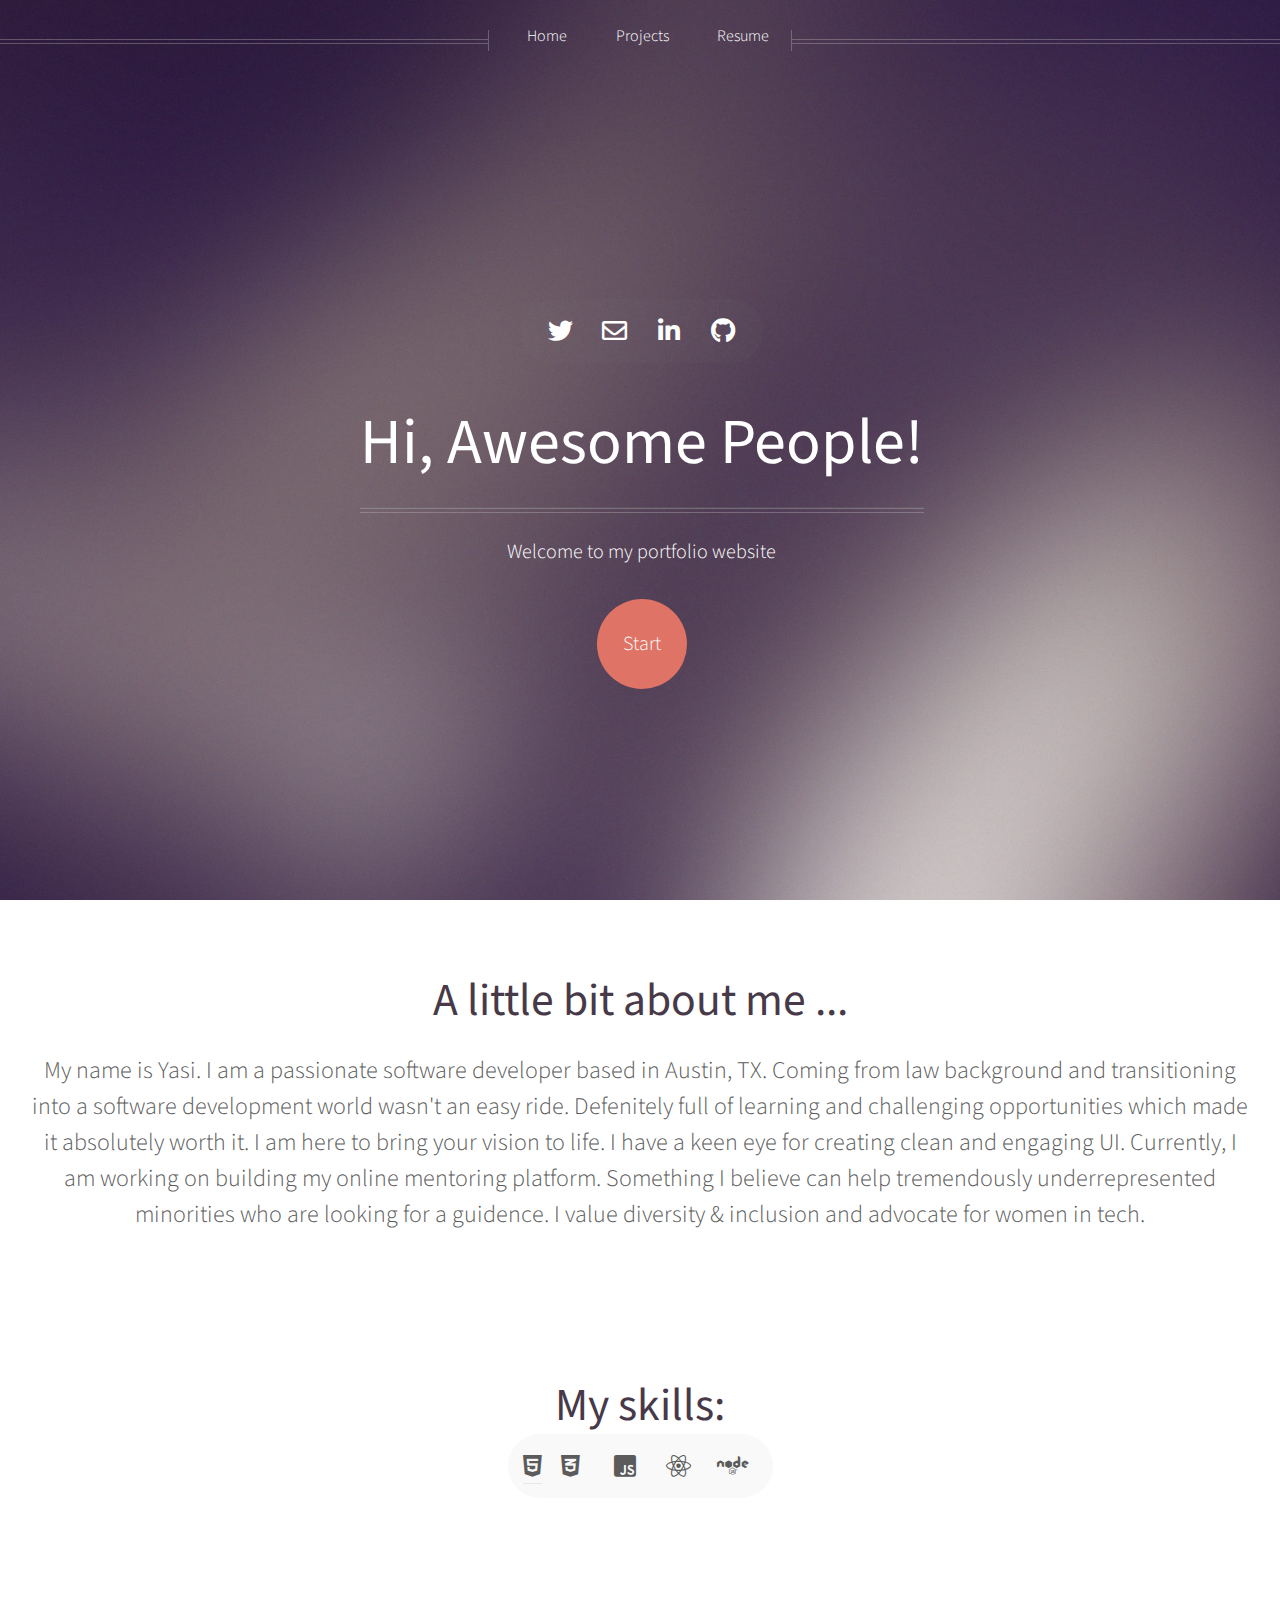
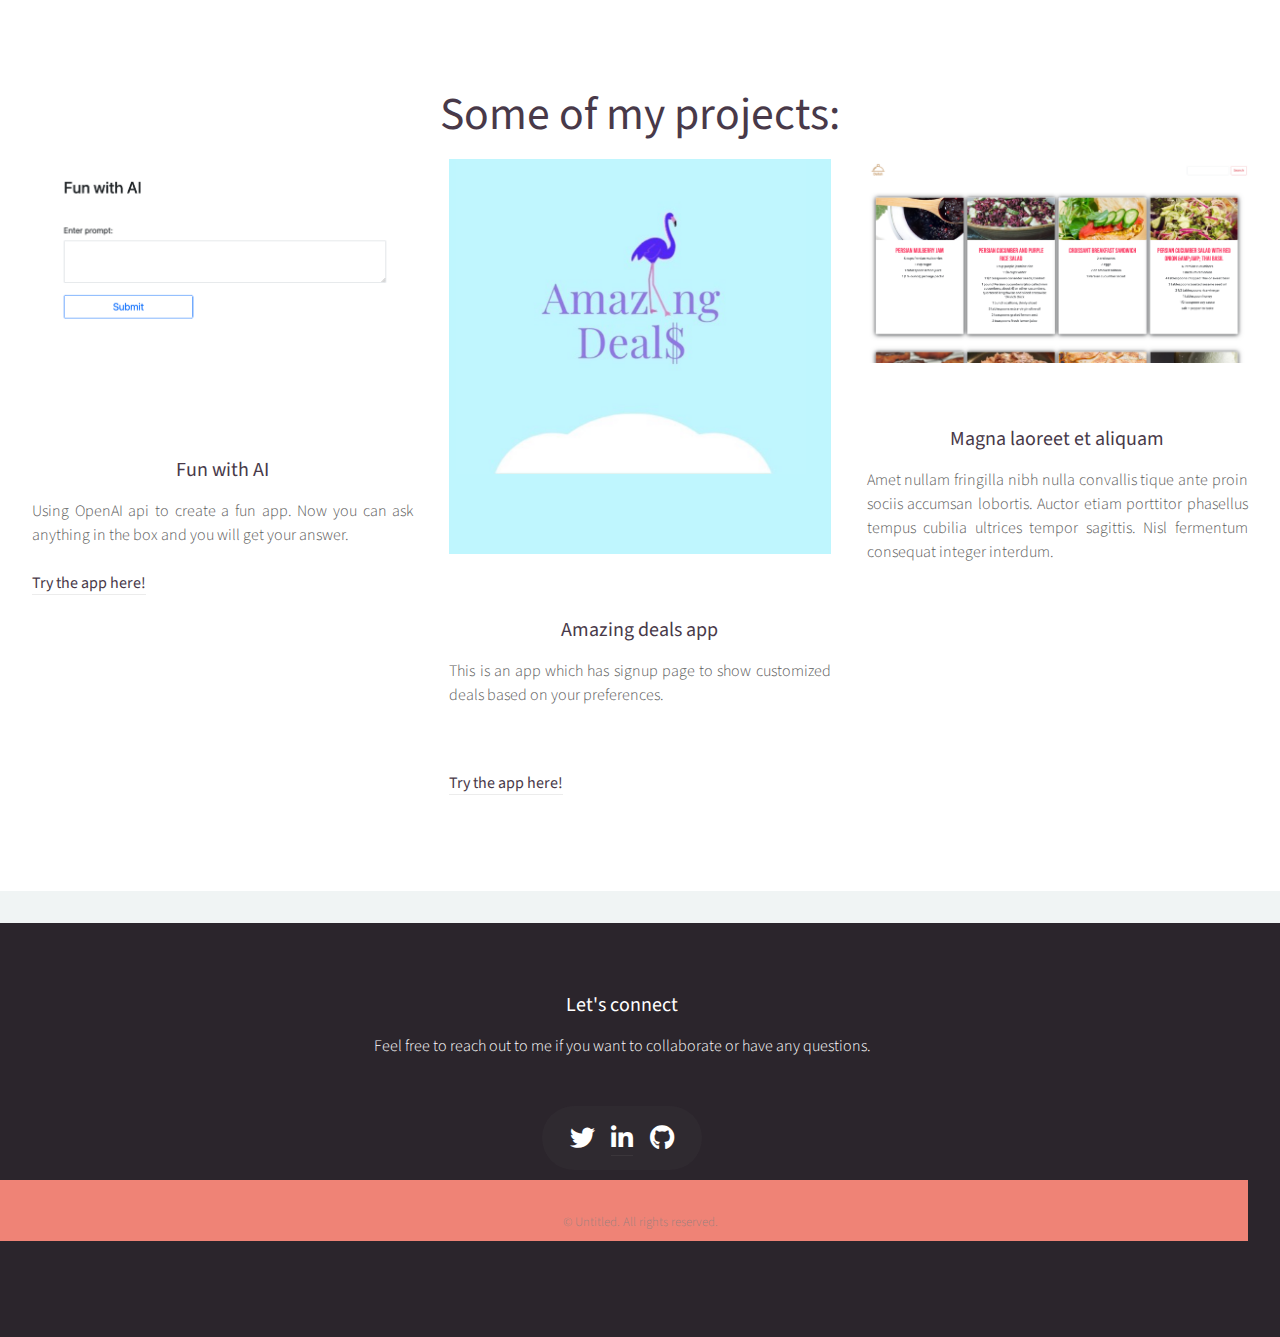
==== commit 09399895: "add recipe project" ====
--- a/html5up-helios/index.html
+++ b/html5up-helios/index.html
@@ -323,7 +323,7 @@
             </article>
             <article class="col-4 col-12-mobile special">
               <a href="#" class="image featured"
-                ><img src="images/pic09.jpg" alt=""
+                ><img src="images/food.png" alt=""
               /></a>
               <header>
                 <h3><a href="#">Magna laoreet et aliquam</a></h3>
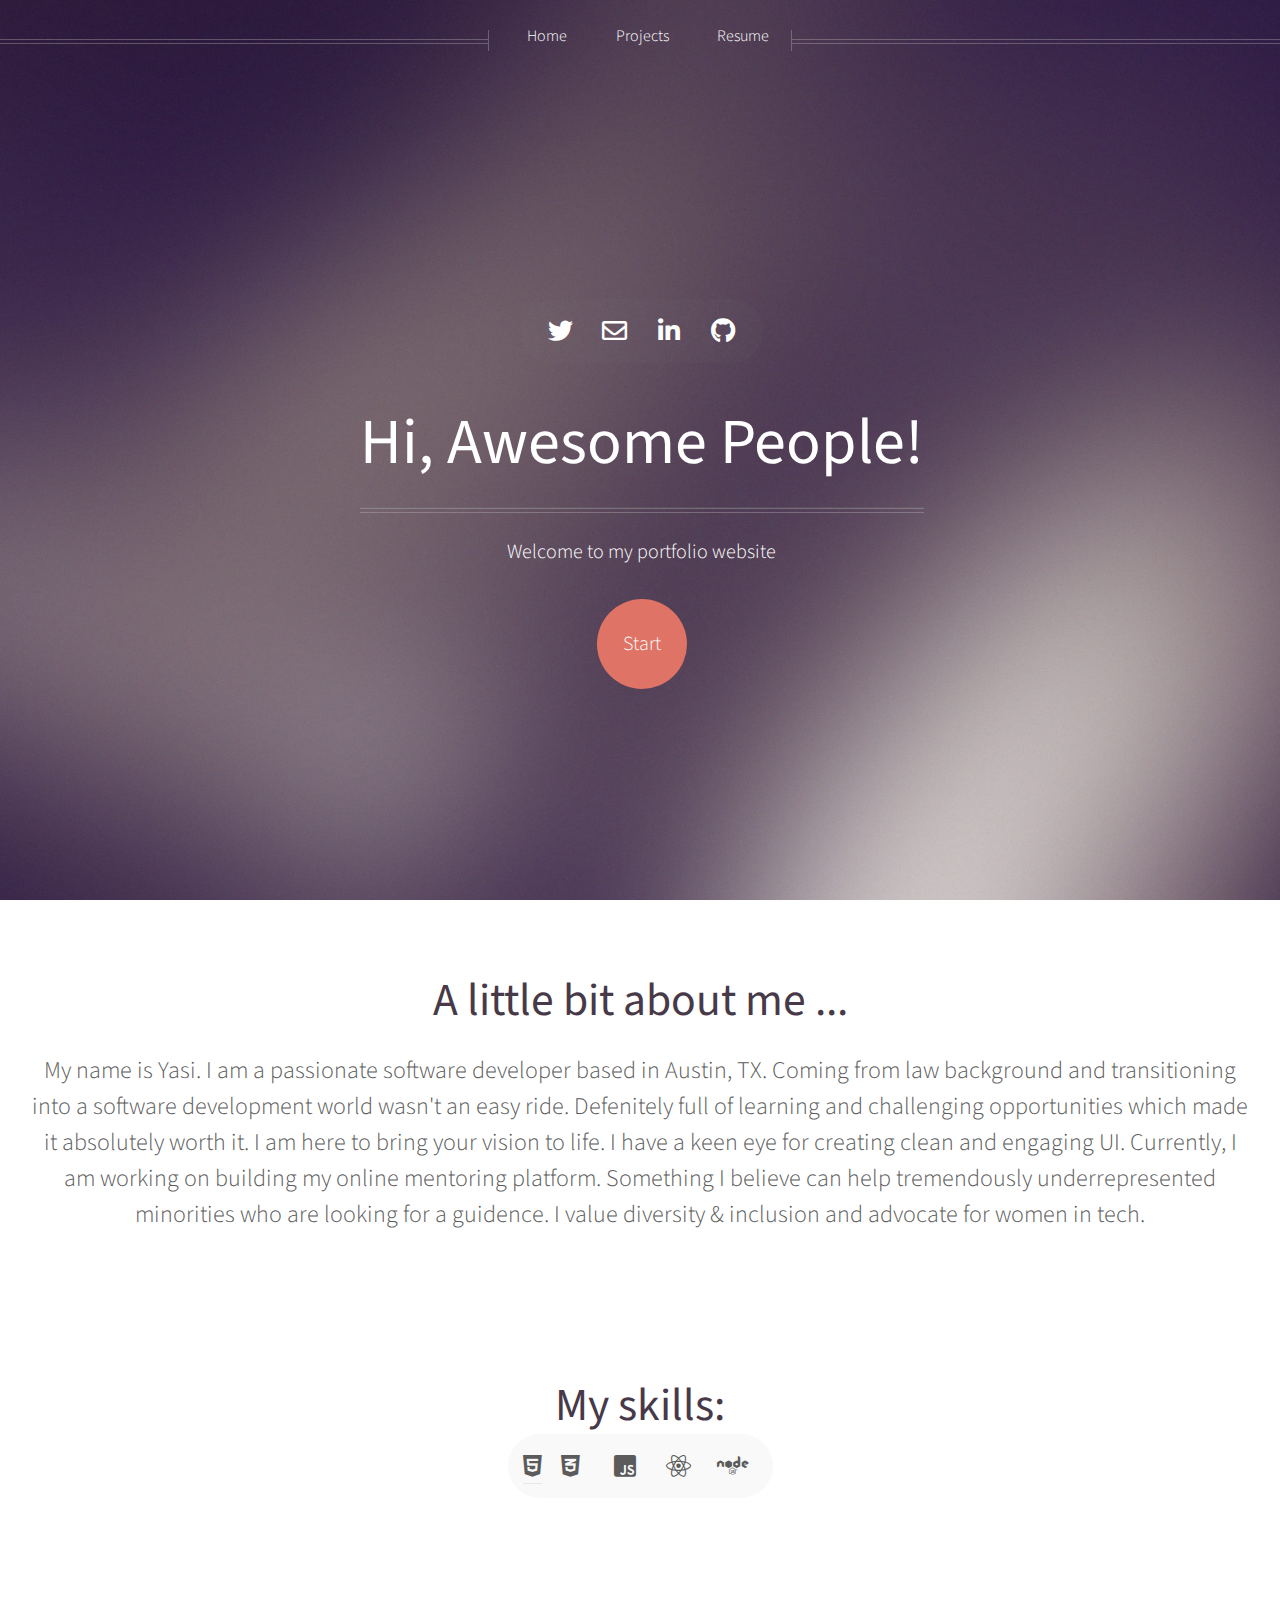
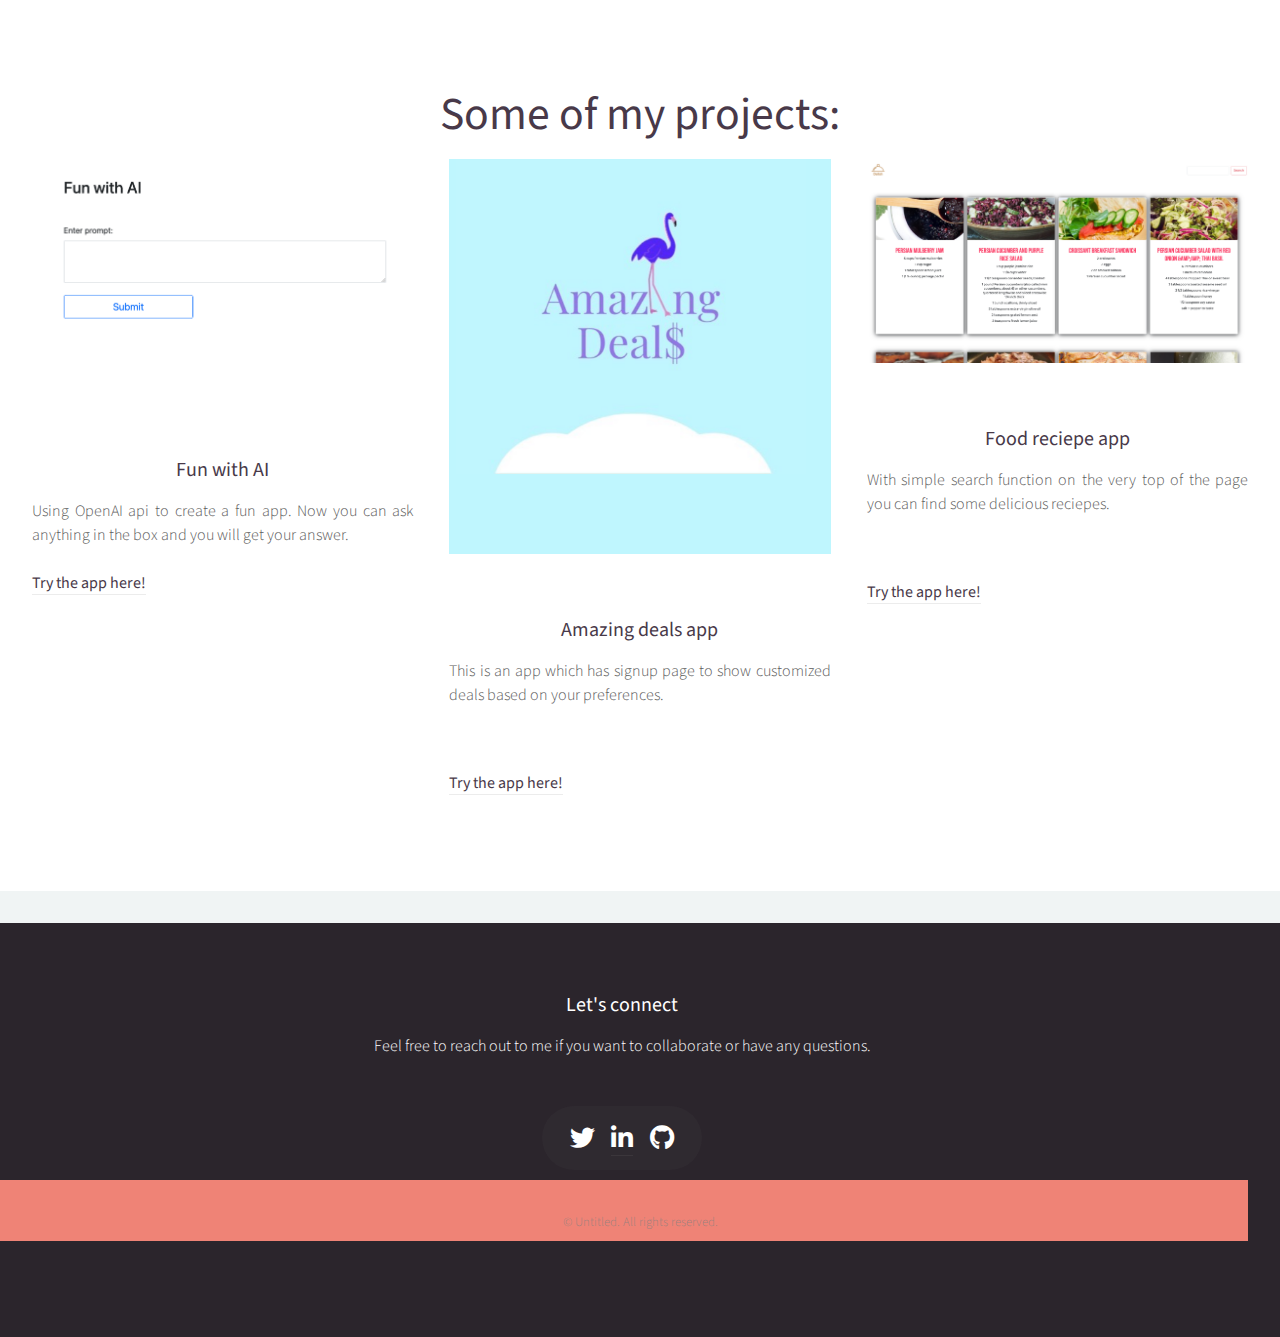
==== commit e2005e89: "add link to try reciepe app" ====
--- a/html5up-helios/index.html
+++ b/html5up-helios/index.html
@@ -326,14 +326,14 @@
                 ><img src="images/food.png" alt=""
               /></a>
               <header>
-                <h3><a href="#">Magna laoreet et aliquam</a></h3>
+                <h3><a href="#">Food reciepe app</a></h3>
               </header>
               <p>
-                Amet nullam fringilla nibh nulla convallis tique ante proin
-                sociis accumsan lobortis. Auctor etiam porttitor phasellus
-                tempus cubilia ultrices tempor sagittis. Nisl fermentum
-                consequat integer interdum.
+                With simple search function on the very top of the page you can find some delicious reciepes.
               </p>
+                <br>
+                 <br>
+               <strong><a href="https://nostalgic-banach-a3ec54.netlify.app/"> Try the app here! </a></strong>
             </article>
           </div>
         </section>
